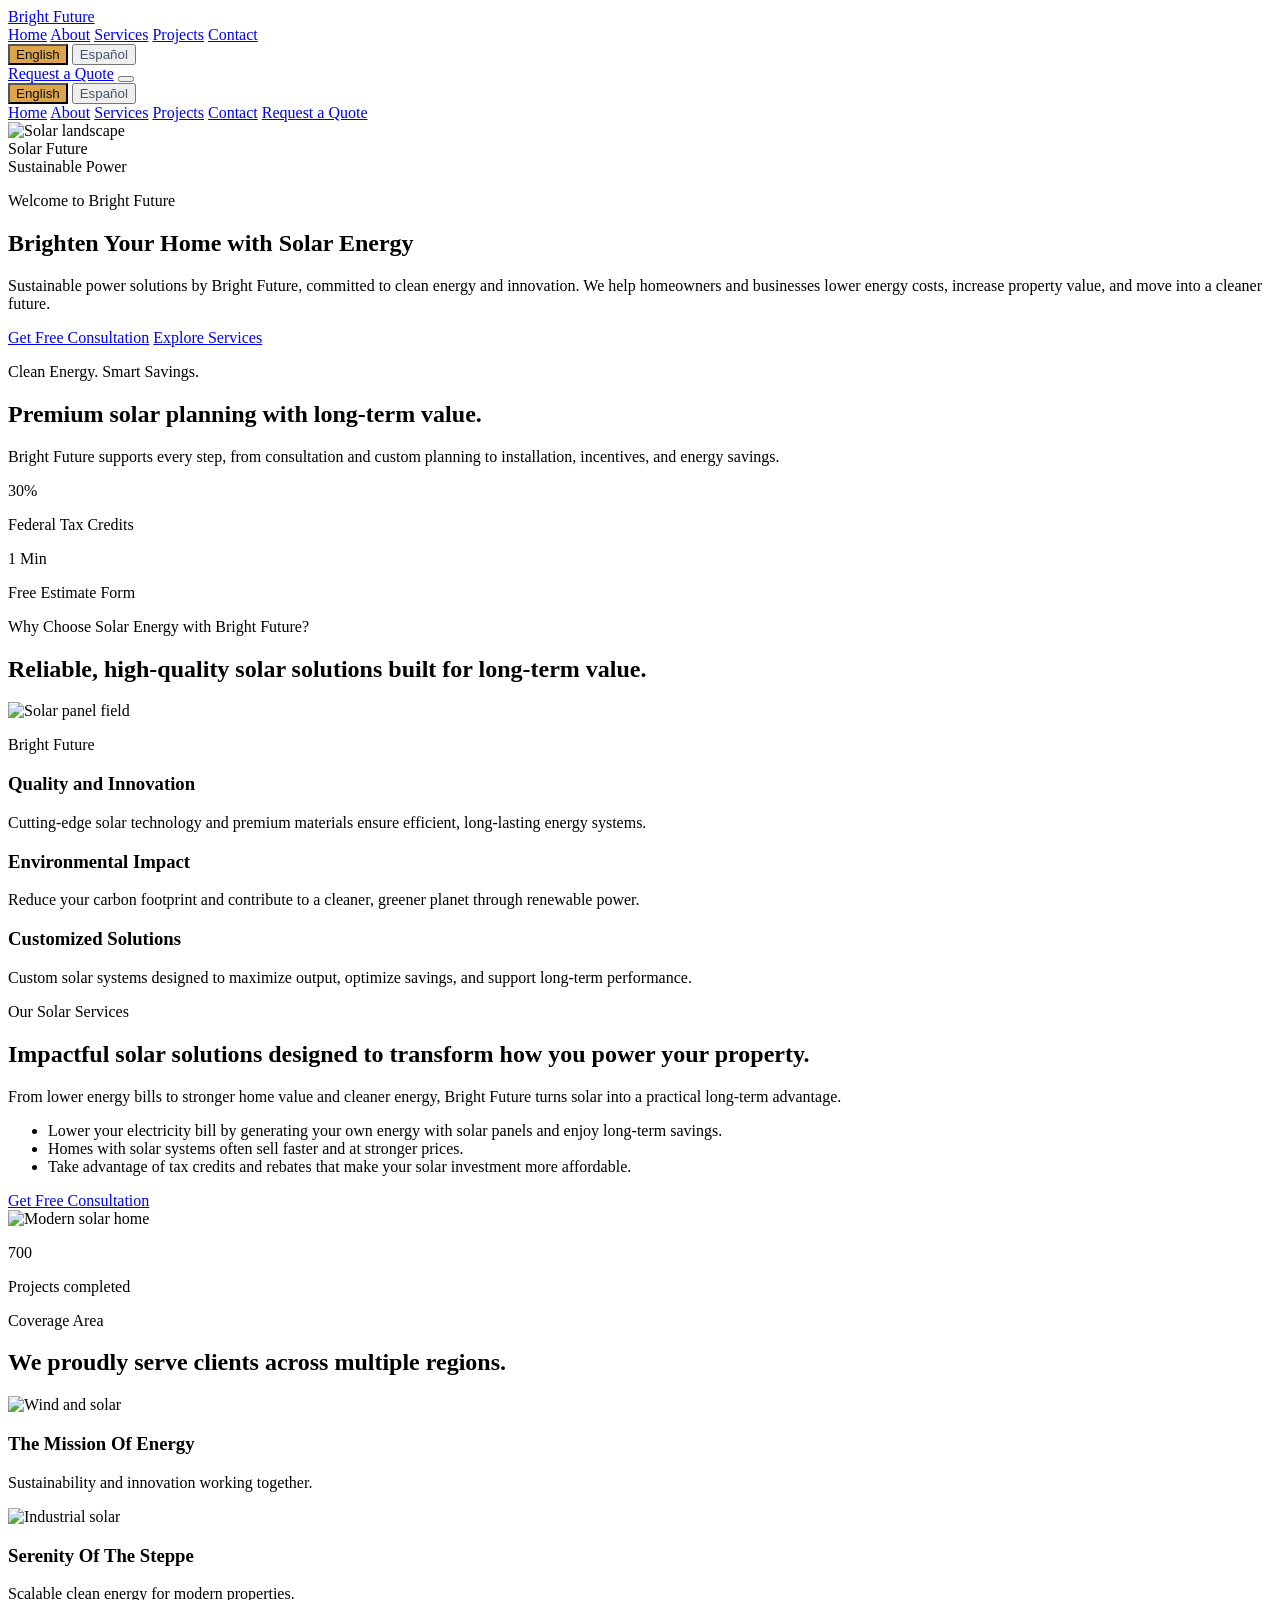
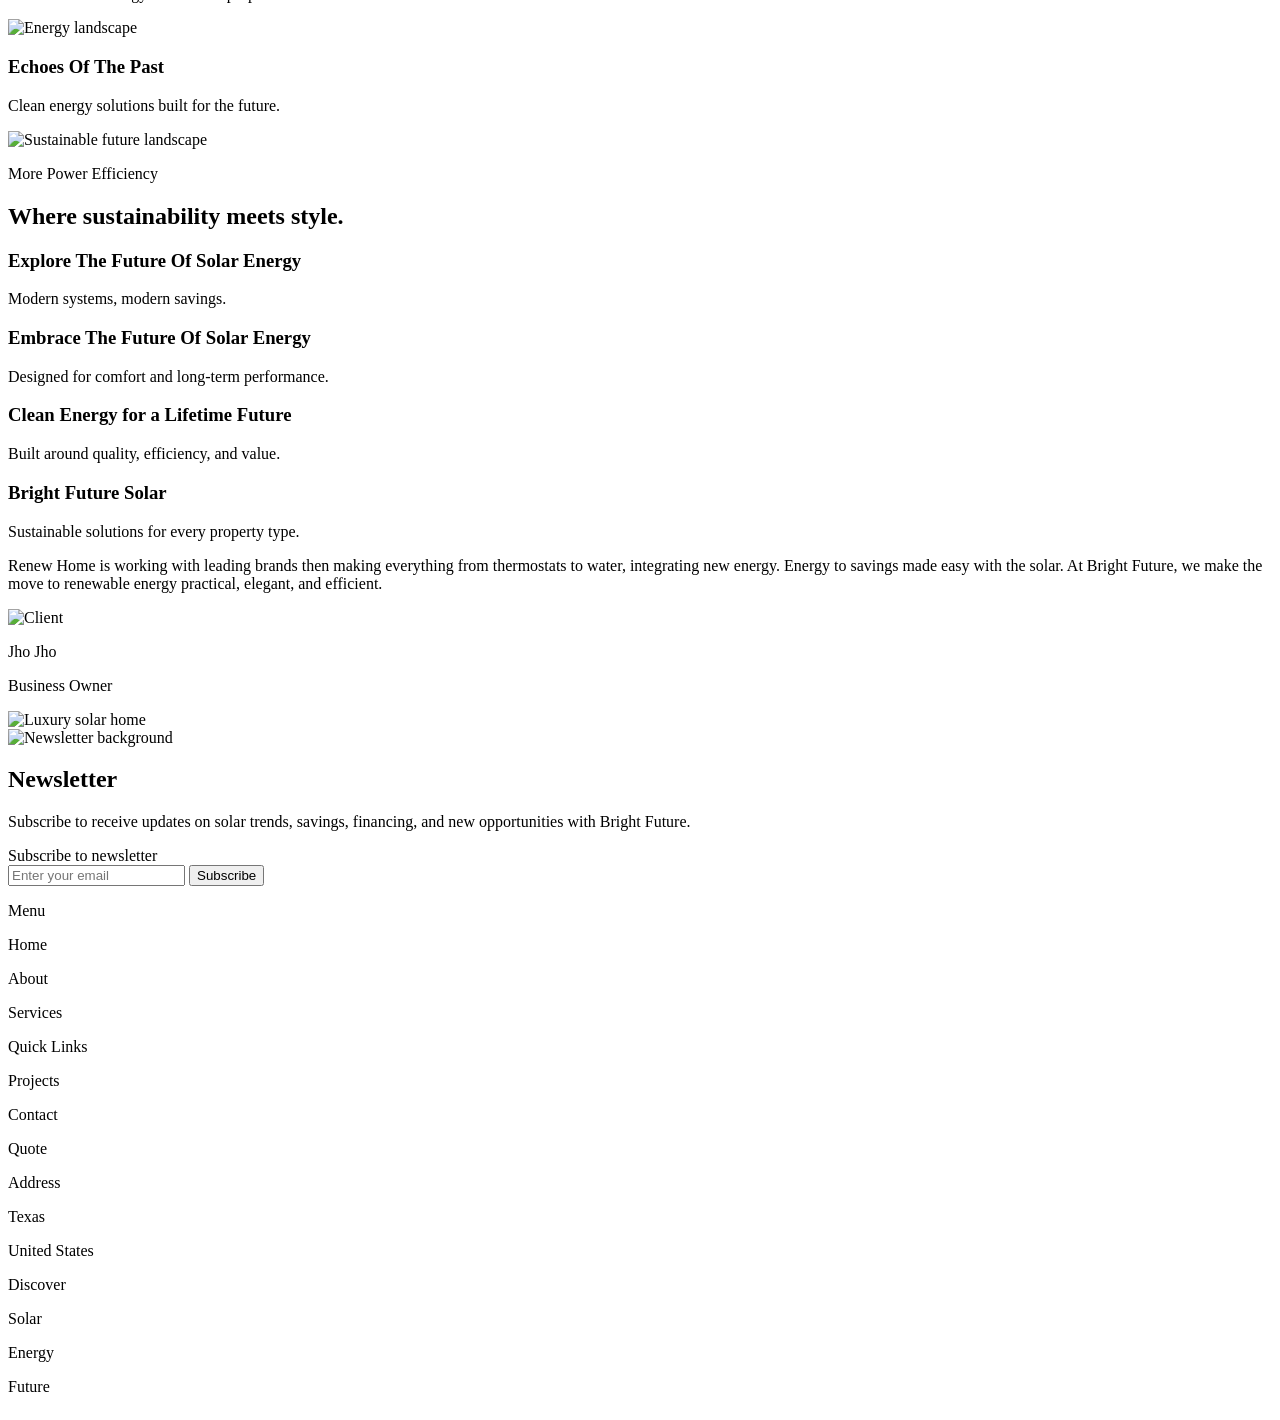
==== index.html @ 481d735d "refactor: redesign homepage to match editorial solar reference" ====
<!DOCTYPE html>
<html lang="en" class="scroll-smooth">
<head>
  <meta charset="UTF-8" />
  <meta name="viewport" content="width=device-width, initial-scale=1.0" />
  <title>Bright Future Solar | Renewable Energy Solutions</title>
  <meta name="description" content="Bright Future Solar provides sustainable and affordable solar energy solutions for homes and businesses." />
  <script src="https://cdn.tailwindcss.com"></script>
  <script>
    tailwind.config = {
      theme: {
        extend: {
          colors: {
            brand: '#DCA54A',
            ink: '#0A0F14',
            soft: '#F6F3EC'
          },
          fontFamily: {
            display: ['Outfit', 'sans-serif'],
            body: ['Outfit', 'sans-serif']
          },
          boxShadow: {
            soft: '0 18px 45px rgba(15,23,42,0.08)',
            glass: '0 0 0 1px rgba(255,255,255,0.08), 0 18px 45px rgba(15,23,42,0.18)'
          }
        }
      }
    }
  </script>
  <link rel="preconnect" href="https://fonts.googleapis.com">
  <link rel="preconnect" href="https://fonts.gstatic.com" crossorigin>
  <link href="https://fonts.googleapis.com/css2?family=Outfit:wght@300;400;500;600;700;800&display=swap" rel="stylesheet">
  <link rel="stylesheet" href="shared.css" />
  <script src="https://unpkg.com/lucide@latest"></script>
</head>
<body class="bg-soft text-slate-900 font-body overflow-x-hidden selection:bg-brand/30">
  <header id="siteHeader" class="fixed top-0 inset-x-0 z-50 transition-all duration-300">
    <div class="mx-auto max-w-[1700px] px-3 sm:px-5 lg:px-8 xl:px-10 py-4">
      <div class="rounded-full border border-white/50 bg-white/80 backdrop-blur-xl shadow-soft px-5 py-3 flex items-center justify-between gap-4">
        <a href="index.html" class="text-xs sm:text-sm font-extrabold uppercase tracking-[0.35em] text-ink">Bright Future</a>
        <nav class="hidden lg:flex items-center gap-8 text-sm text-slate-600">
          <a href="#home" class="hover:text-ink transition" data-i18n="navHome">Home</a>
          <a href="#about" class="hover:text-ink transition" data-i18n="navAbout">About</a>
          <a href="#services" class="hover:text-ink transition" data-i18n="navServices">Services</a>
          <a href="#projects" class="hover:text-ink transition" data-i18n="navProjects">Projects</a>
          <a href="#contact" class="hover:text-ink transition" data-i18n="navContact">Contact</a>
        </nav>
        <div class="flex items-center gap-3">
          <div class="hidden md:flex items-center rounded-full border border-slate-200 bg-white px-1 py-1 text-xs font-semibold">
            <button class="lang-btn active rounded-full px-3 py-2" data-lang="en">English</button>
            <button class="lang-btn rounded-full px-3 py-2" data-lang="es">Español</button>
          </div>
          <a href="#lead-capture" class="hidden sm:inline-flex items-center rounded-full bg-brand px-5 py-3 text-sm font-semibold text-ink hover:-translate-y-0.5 transition" data-i18n="navQuote">Request a Quote</a>
          <button id="navToggle" class="lg:hidden inline-flex items-center justify-center rounded-full border border-slate-200 p-3 text-slate-700">
            <i data-lucide="menu" class="w-5 h-5"></i>
          </button>
        </div>
      </div>
      <div id="mobileNav" class="hidden lg:hidden mt-3 rounded-3xl border border-white/60 bg-white/95 backdrop-blur-xl shadow-soft p-4 space-y-3 text-sm text-slate-700">
        <div class="flex items-center rounded-full border border-slate-200 bg-white px-1 py-1 text-xs font-semibold w-fit">
          <button class="lang-btn active rounded-full px-3 py-2" data-lang="en">English</button>
          <button class="lang-btn rounded-full px-3 py-2" data-lang="es">Español</button>
        </div>
        <a href="#home" class="block" data-i18n="navHome">Home</a>
        <a href="#about" class="block" data-i18n="navAbout">About</a>
        <a href="#services" class="block" data-i18n="navServices">Services</a>
        <a href="#projects" class="block" data-i18n="navProjects">Projects</a>
        <a href="#contact" class="block" data-i18n="navContact">Contact</a>
        <a href="#lead-capture" class="inline-flex w-full items-center justify-center rounded-full bg-brand px-5 py-3 text-sm font-semibold text-ink" data-i18n="navQuote">Request a Quote</a>
      </div>
    </div>
  </header>

  <main id="home" class="pt-28 pb-8">
    <section class="px-3 sm:px-5 lg:px-8 xl:px-10 reveal-on-scroll">
      <div class="mx-auto max-w-[1700px] rounded-[2rem] overflow-hidden min-h-[760px] relative shadow-soft">
        <img src="https://images.unsplash.com/photo-1509391366360-2e959784a276?auto=format&fit=crop&w=1800&q=80" alt="Solar landscape" class="absolute inset-0 w-full h-full object-cover" />
        <div class="absolute inset-0 bg-[linear-gradient(120deg,rgba(10,15,20,0.82)_0%,rgba(10,15,20,0.42)_45%,rgba(10,15,20,0.15)_100%)]"></div>
        <div class="relative z-10 h-full flex flex-col justify-between p-5 sm:p-8 lg:p-10 text-white min-h-[760px]">
          <div class="flex items-start justify-between gap-4">
            <div class="rounded-full bg-white/10 backdrop-blur-md border border-white/15 px-4 py-2 text-xs uppercase tracking-[0.28em] text-white/90">Solar Future</div>
            <div class="hidden lg:flex items-center gap-3 rounded-full bg-white/10 backdrop-blur-md border border-white/15 px-4 py-2 text-xs text-white/80">
              <span data-i18n="heroMiniLabel">Sustainable Power</span>
            </div>
          </div>

          <div class="grid lg:grid-cols-[1.1fr_.9fr] gap-8 items-end">
            <div class="max-w-3xl">
              <p class="text-xs uppercase tracking-[0.32em] text-white/70" data-i18n="welcome">Welcome to Bright Future</p>
              <h1 class="mt-5 text-5xl sm:text-6xl lg:text-7xl font-bold leading-[0.95] max-w-[11ch]" data-i18n="heroTitle">Brighten Your Home with Solar Energy</h1>
              <p class="mt-6 max-w-2xl text-base sm:text-lg text-white/80" data-i18n="heroText">Sustainable power solutions by Bright Future, committed to clean energy and innovation. We help homeowners and businesses lower energy costs, increase property value, and move into a cleaner future.</p>
              <div class="mt-8 flex flex-col sm:flex-row gap-4">
                <a href="#lead-capture" class="inline-flex items-center justify-center rounded-full bg-white text-ink px-6 py-3.5 text-sm font-semibold hover:-translate-y-0.5 transition" data-i18n="heroCtaPrimary">Get Free Consultation</a>
                <a href="#services" class="inline-flex items-center justify-center rounded-full border border-white/30 bg-white/10 backdrop-blur-sm px-6 py-3.5 text-sm font-semibold text-white hover:bg-white/15 transition" data-i18n="heroCtaSecondary">Explore Services</a>
              </div>
            </div>
            <div class="grid gap-4 sm:max-w-md lg:ml-auto w-full">
              <div class="rounded-[1.5rem] bg-white/10 backdrop-blur-xl border border-white/15 p-5 shadow-glass">
                <p class="text-xs uppercase tracking-[0.28em] text-white/60" data-i18n="floatingBadge">Clean Energy. Smart Savings.</p>
                <h2 class="mt-3 text-2xl font-semibold leading-tight" data-i18n="heroCardTitle">Premium solar planning with long-term value.</h2>
                <p class="mt-3 text-sm text-white/75" data-i18n="heroCardText">Bright Future supports every step, from consultation and custom planning to installation, incentives, and energy savings.</p>
              </div>
              <div class="grid grid-cols-2 gap-4">
                <div class="rounded-[1.5rem] bg-white text-ink p-5">
                  <p class="text-4xl font-bold">30%</p>
                  <p class="mt-2 text-sm text-slate-600" data-i18n="stat1">Federal Tax Credits</p>
                </div>
                <div class="rounded-[1.5rem] bg-white/12 backdrop-blur-xl border border-white/15 p-5">
                  <p class="text-4xl font-bold">1 Min</p>
                  <p class="mt-2 text-sm text-white/75" data-i18n="stat2">Free Estimate Form</p>
                </div>
              </div>
            </div>
          </div>
        </div>
      </div>
    </section>

    <section id="about" class="px-3 sm:px-5 lg:px-8 xl:px-10 pt-6 reveal-on-scroll">
      <div class="mx-auto max-w-[1700px] bg-white rounded-[2rem] p-5 sm:p-8 lg:p-10 shadow-soft">
        <div class="text-center max-w-3xl mx-auto">
          <p class="text-xs uppercase tracking-[0.28em] text-slate-500" data-i18n="aboutTag">Why Choose Solar Energy with Bright Future?</p>
          <h2 class="mt-4 text-3xl sm:text-4xl lg:text-5xl font-semibold leading-tight" data-i18n="aboutTitle">Experience the future of solar power.</h2>
        </div>
        <div class="mt-10 grid lg:grid-cols-[1.1fr_.9fr_.9fr] gap-5">
          <article class="relative rounded-[1.75rem] overflow-hidden min-h-[360px] text-white">
            <img src="https://images.unsplash.com/photo-1508514177221-188b1cf16e9d?auto=format&fit=crop&w=1200&q=80" class="absolute inset-0 w-full h-full object-cover" alt="Solar panel field" />
            <div class="absolute inset-0 bg-gradient-to-t from-black/70 via-black/20 to-transparent"></div>
            <div class="relative z-10 h-full flex flex-col justify-between p-6">
              <div>
                <p class="text-xs uppercase tracking-[0.26em] text-white/70">Bright Future</p>
                <h3 class="mt-3 text-2xl font-semibold" data-i18n="feature1Title">Quality and Innovation</h3>
              </div>
              <div>
                <p class="text-sm text-white/80" data-i18n="feature1Text">Cutting-edge solar technology and premium materials ensure efficient, long-lasting energy systems.</p>
              </div>
            </div>
          </article>
          <article class="rounded-[1.75rem] bg-soft p-6 flex flex-col justify-between min-h-[360px]">
            <div class="w-12 h-12 rounded-2xl bg-brand/15 text-brand grid place-items-center"><i data-lucide="sun" class="w-5 h-5"></i></div>
            <div>
              <h3 class="text-2xl font-semibold" data-i18n="feature2Title">Solar Energy Best Production</h3>
              <p class="mt-3 text-sm text-slate-600" data-i18n="feature2Text">Bright Future helps create optimized energy production with smart design, premium components, and expert guidance.</p>
            </div>
          </article>
          <article class="rounded-[1.75rem] bg-soft p-6 flex flex-col justify-between min-h-[360px]">
            <div class="w-12 h-12 rounded-2xl bg-brand/15 text-brand grid place-items-center"><i data-lucide="building-2" class="w-5 h-5"></i></div>
            <div>
              <h3 class="text-2xl font-semibold" data-i18n="feature4Title">We Are Building Better Future</h3>
              <p class="mt-3 text-sm text-slate-600" data-i18n="feature4Text">Our solutions reduce carbon footprint and increase long-term value through clean, renewable energy systems.</p>
            </div>
          </article>
        </div>
      </div>
    </section>

    <section id="services" class="px-3 sm:px-5 lg:px-8 xl:px-10 pt-6 reveal-on-scroll">
      <div class="mx-auto max-w-[1700px] grid lg:grid-cols-[.9fr_1.1fr] gap-5 items-stretch">
        <div class="bg-white rounded-[2rem] p-6 sm:p-8 lg:p-10 shadow-soft flex flex-col justify-between">
          <div>
            <p class="text-xs uppercase tracking-[0.28em] text-slate-500" data-i18n="servicesTag">More Energy More Savings</p>
            <h2 class="mt-4 text-3xl sm:text-4xl lg:text-5xl font-semibold leading-tight" data-i18n="servicesTitle">Energy savings made easy with the solar.</h2>
            <p class="mt-5 text-slate-600" data-i18n="servicesText">Bright Future guides you through energy-efficient solar systems that reduce costs, simplify adoption, and maximize value.</p>
          </div>
          <ul class="mt-8 space-y-4 text-sm text-slate-700">
            <li class="flex items-start gap-3"><i data-lucide="check-circle-2" class="w-5 h-5 text-brand mt-0.5"></i><span data-i18n="service1Text">Lower energy bills with smart solar systems.</span></li>
            <li class="flex items-start gap-3"><i data-lucide="check-circle-2" class="w-5 h-5 text-brand mt-0.5"></i><span data-i18n="service2Text">Increase property value and long-term efficiency.</span></li>
            <li class="flex items-start gap-3"><i data-lucide="check-circle-2" class="w-5 h-5 text-brand mt-0.5"></i><span data-i18n="service4Text">Use incentives and rebates to reduce upfront cost.</span></li>
          </ul>
          <div class="mt-8">
            <a href="#lead-capture" class="inline-flex items-center justify-center rounded-full bg-ink text-white px-6 py-3 text-sm font-semibold" data-i18n="heroCtaPrimary">Get Free Consultation</a>
          </div>
        </div>
        <div class="relative rounded-[2rem] overflow-hidden min-h-[520px] shadow-soft">
          <img src="https://images.unsplash.com/photo-1505693416388-ac5ce068fe85?auto=format&fit=crop&w=1600&q=80" alt="Modern solar home" class="absolute inset-0 w-full h-full object-cover" />
          <div class="absolute inset-0 bg-gradient-to-t from-black/55 via-black/10 to-transparent"></div>
          <div class="absolute bottom-6 right-6 rounded-[1.5rem] bg-white/90 backdrop-blur-md p-5 shadow-soft min-w-[170px] text-right">
            <p class="text-4xl font-bold text-slate-900">700</p>
            <p class="mt-2 text-sm text-slate-600">Projects completed</p>
          </div>
        </div>
      </div>
    </section>

    <section id="projects" class="px-3 sm:px-5 lg:px-8 xl:px-10 pt-6 reveal-on-scroll">
      <div class="mx-auto max-w-[1700px] bg-white rounded-[2rem] p-5 sm:p-8 lg:p-10 shadow-soft">
        <div class="text-center max-w-3xl mx-auto">
          <p class="text-xs uppercase tracking-[0.28em] text-slate-500" data-i18n="projectsTag">More Energy More Savings</p>
          <h2 class="mt-4 text-3xl sm:text-4xl lg:text-5xl font-semibold leading-tight" data-i18n="projectsTitle">Transform your home’s power into the future.</h2>
        </div>
        <div class="mt-10 grid md:grid-cols-3 gap-5">
          <article class="relative rounded-[1.75rem] overflow-hidden min-h-[320px] text-white"><img src="https://images.unsplash.com/photo-1466611653911-95081537e5b7?auto=format&fit=crop&w=1000&q=80" class="absolute inset-0 w-full h-full object-cover" alt="Wind and solar" /><div class="absolute inset-0 bg-gradient-to-t from-black/75 via-black/20 to-transparent"></div><div class="relative z-10 h-full flex items-end p-6"><div><h3 class="text-2xl font-semibold">The Mission Of Energy</h3><p class="mt-2 text-sm text-white/75">Sustainability and innovation working together.</p></div></div></article>
          <article class="relative rounded-[1.75rem] overflow-hidden min-h-[320px] text-white"><img src="https://images.unsplash.com/photo-1473341304170-971dccb5ac1e?auto=format&fit=crop&w=1000&q=80" class="absolute inset-0 w-full h-full object-cover" alt="Industrial solar" /><div class="absolute inset-0 bg-gradient-to-t from-black/75 via-black/20 to-transparent"></div><div class="relative z-10 h-full flex items-end p-6"><div><h3 class="text-2xl font-semibold">Serenity Of The Steppe</h3><p class="mt-2 text-sm text-white/75">Scalable clean energy for modern properties.</p></div></div></article>
          <article class="relative rounded-[1.75rem] overflow-hidden min-h-[320px] text-white"><img src="https://images.unsplash.com/photo-1497440001374-f26997328c1b?auto=format&fit=crop&w=1000&q=80" class="absolute inset-0 w-full h-full object-cover" alt="Energy landscape" /><div class="absolute inset-0 bg-gradient-to-t from-black/75 via-black/20 to-transparent"></div><div class="relative z-10 h-full flex items-end p-6"><div><h3 class="text-2xl font-semibold">Echoes Of The Past</h3><p class="mt-2 text-sm text-white/75">Clean energy solutions built for the future.</p></div></div></article>
        </div>
      </div>
    </section>

    <section class="px-3 sm:px-5 lg:px-8 xl:px-10 pt-6 reveal-on-scroll">
      <div class="mx-auto max-w-[1700px] rounded-[2rem] overflow-hidden min-h-[520px] relative shadow-soft">
        <img src="https://images.unsplash.com/photo-1500530855697-b586d89ba3ee?auto=format&fit=crop&w=1800&q=80" alt="Sustainable future landscape" class="absolute inset-0 w-full h-full object-cover" />
        <div class="absolute inset-0 bg-[linear-gradient(180deg,rgba(10,15,20,0.18)_0%,rgba(10,15,20,0.7)_100%)]"></div>
        <div class="relative z-10 h-full flex flex-col justify-between p-6 sm:p-8 lg:p-10 text-white min-h-[520px]">
          <div class="text-center max-w-3xl mx-auto pt-8">
            <p class="text-xs uppercase tracking-[0.28em] text-white/70">More Power Efficiency</p>
            <h2 class="mt-4 text-4xl sm:text-5xl lg:text-6xl font-semibold leading-[1.02]">Where sustainability meets style.</h2>
          </div>
          <div class="grid md:grid-cols-4 gap-4">
            <article class="rounded-[1.3rem] bg-white/12 backdrop-blur-md border border-white/15 p-4"><h3 class="font-semibold">Explore The Future Of Solar Energy</h3><p class="mt-2 text-sm text-white/70">Modern systems, modern savings.</p></article>
            <article class="rounded-[1.3rem] bg-white/12 backdrop-blur-md border border-white/15 p-4"><h3 class="font-semibold">Embrace The Future Of Solar Energy</h3><p class="mt-2 text-sm text-white/70">Designed for comfort and long-term performance.</p></article>
            <article class="rounded-[1.3rem] bg-white/12 backdrop-blur-md border border-white/15 p-4"><h3 class="font-semibold">Clean Energy for a Lifetime Future</h3><p class="mt-2 text-sm text-white/70">Built around quality, efficiency, and value.</p></article>
            <article class="rounded-[1.3rem] bg-white/12 backdrop-blur-md border border-white/15 p-4"><h3 class="font-semibold">Bright Future Solar</h3><p class="mt-2 text-sm text-white/70">Sustainable solutions for every property type.</p></article>
          </div>
        </div>
      </div>
    </section>

    <section id="testimonials" class="px-3 sm:px-5 lg:px-8 xl:px-10 pt-6 reveal-on-scroll">
      <div class="mx-auto max-w-[1700px] grid lg:grid-cols-[1.1fr_.9fr] gap-5">
        <div class="bg-white rounded-[2rem] p-6 sm:p-8 lg:p-10 shadow-soft">
          <p class="text-sm leading-7 text-slate-700">Renew Home is working with leading brands then making everything from thermostats to water, integrating new energy. Energy to savings made easy with the solar. At Bright Future, we make the move to renewable energy practical, elegant, and efficient.</p>
          <div class="mt-8 flex items-center justify-between gap-4">
            <div class="flex items-center gap-4">
              <img src="https://images.unsplash.com/photo-1494790108377-be9c29b29330?auto=format&fit=crop&w=300&q=80" class="w-12 h-12 rounded-full object-cover" alt="Client" />
              <div>
                <p class="font-semibold">Jho Jho</p>
                <p class="text-sm text-slate-500">Business Owner</p>
              </div>
            </div>
            <div class="w-10 h-10 rounded-full bg-slate-100 grid place-items-center"><i data-lucide="arrow-right" class="w-5 h-5"></i></div>
          </div>
        </div>
        <div class="relative rounded-[2rem] overflow-hidden min-h-[320px] shadow-soft">
          <img src="https://images.unsplash.com/photo-1513694203232-719a280e022f?auto=format&fit=crop&w=1200&q=80" alt="Luxury solar home" class="absolute inset-0 w-full h-full object-cover" />
        </div>
      </div>
    </section>

    <section id="lead-capture" class="px-3 sm:px-5 lg:px-8 xl:px-10 pt-6 reveal-on-scroll">
      <div class="mx-auto max-w-[1700px] rounded-[2rem] overflow-hidden relative shadow-soft bg-ink text-white">
        <img src="https://images.unsplash.com/photo-1500530855697-b586d89ba3ee?auto=format&fit=crop&w=1800&q=80" alt="Newsletter background" class="absolute inset-0 w-full h-full object-cover opacity-25" />
        <div class="absolute inset-0 bg-[linear-gradient(180deg,rgba(10,15,20,0.65)_0%,rgba(10,15,20,0.9)_100%)]"></div>
        <div class="relative z-10 p-6 sm:p-8 lg:p-10 grid lg:grid-cols-[.9fr_1.1fr] gap-8 items-start">
          <div>
            <h2 class="text-4xl sm:text-5xl font-semibold">Newsletter</h2>
            <p class="mt-5 text-white/75 max-w-md">Subscribe to receive updates on solar trends, savings, financing, and new opportunities with Bright Future.</p>
            <div class="mt-6 flex gap-3 text-white/70">
              <a href="#" class="w-10 h-10 rounded-full border border-white/15 grid place-items-center"><i data-lucide="facebook" class="w-4 h-4"></i></a>
              <a href="#" class="w-10 h-10 rounded-full border border-white/15 grid place-items-center"><i data-lucide="instagram" class="w-4 h-4"></i></a>
              <a href="#" class="w-10 h-10 rounded-full border border-white/15 grid place-items-center"><i data-lucide="linkedin" class="w-4 h-4"></i></a>
            </div>
          </div>
          <div class="grid gap-5">
            <div class="rounded-[1.5rem] bg-white/10 backdrop-blur-xl border border-white/15 p-4 sm:p-5">
              <label class="text-xs uppercase tracking-[0.28em] text-white/60">Subscribe to newsletter</label>
              <div class="mt-3 flex flex-col sm:flex-row gap-3">
                <input type="email" placeholder="Enter your email" class="flex-1 rounded-full bg-white text-slate-900 px-5 py-3 outline-none" />
                <button class="rounded-full bg-brand text-ink px-6 py-3 font-semibold">Subscribe</button>
              </div>
            </div>
            <div class="grid sm:grid-cols-4 gap-4 text-sm text-white/75">
              <div><p class="font-semibold text-white mb-2">Menu</p><p>Home</p><p>About</p><p>Services</p></div>
              <div><p class="font-semibold text-white mb-2">Quick Links</p><p>Projects</p><p>Contact</p><p>Quote</p></div>
              <div><p class="font-semibold text-white mb-2">Address</p><p>Texas</p><p>United States</p></div>
              <div><p class="font-semibold text-white mb-2">Discover</p><p>Solar</p><p>Energy</p><p>Future</p></div>
            </div>
          </div>
        </div>
      </div>
    </section>
  </main>

  <script src="site.js"></script>
</body>
</html>
---- shared.css ----
html, body { overflow-x: hidden; }
.reveal-on-scroll { opacity: 0; transform: translateY(28px); transition: opacity .8s ease, transform .8s ease; }
.reveal-on-scroll.visible { opacity: 1; transform: translateY(0); }
#siteHeader.scrolled .max-w-7xl > div { box-shadow: 0 18px 40px rgba(15, 23, 42, 0.12); }
.lang-btn { color: #475569; transition: all .2s ease; }
.lang-btn.active { background: #DCA54A; color: #0A0F14; }
@media (max-width: 768px) {
  .reveal-on-scroll { opacity: 1; transform: none; }
}
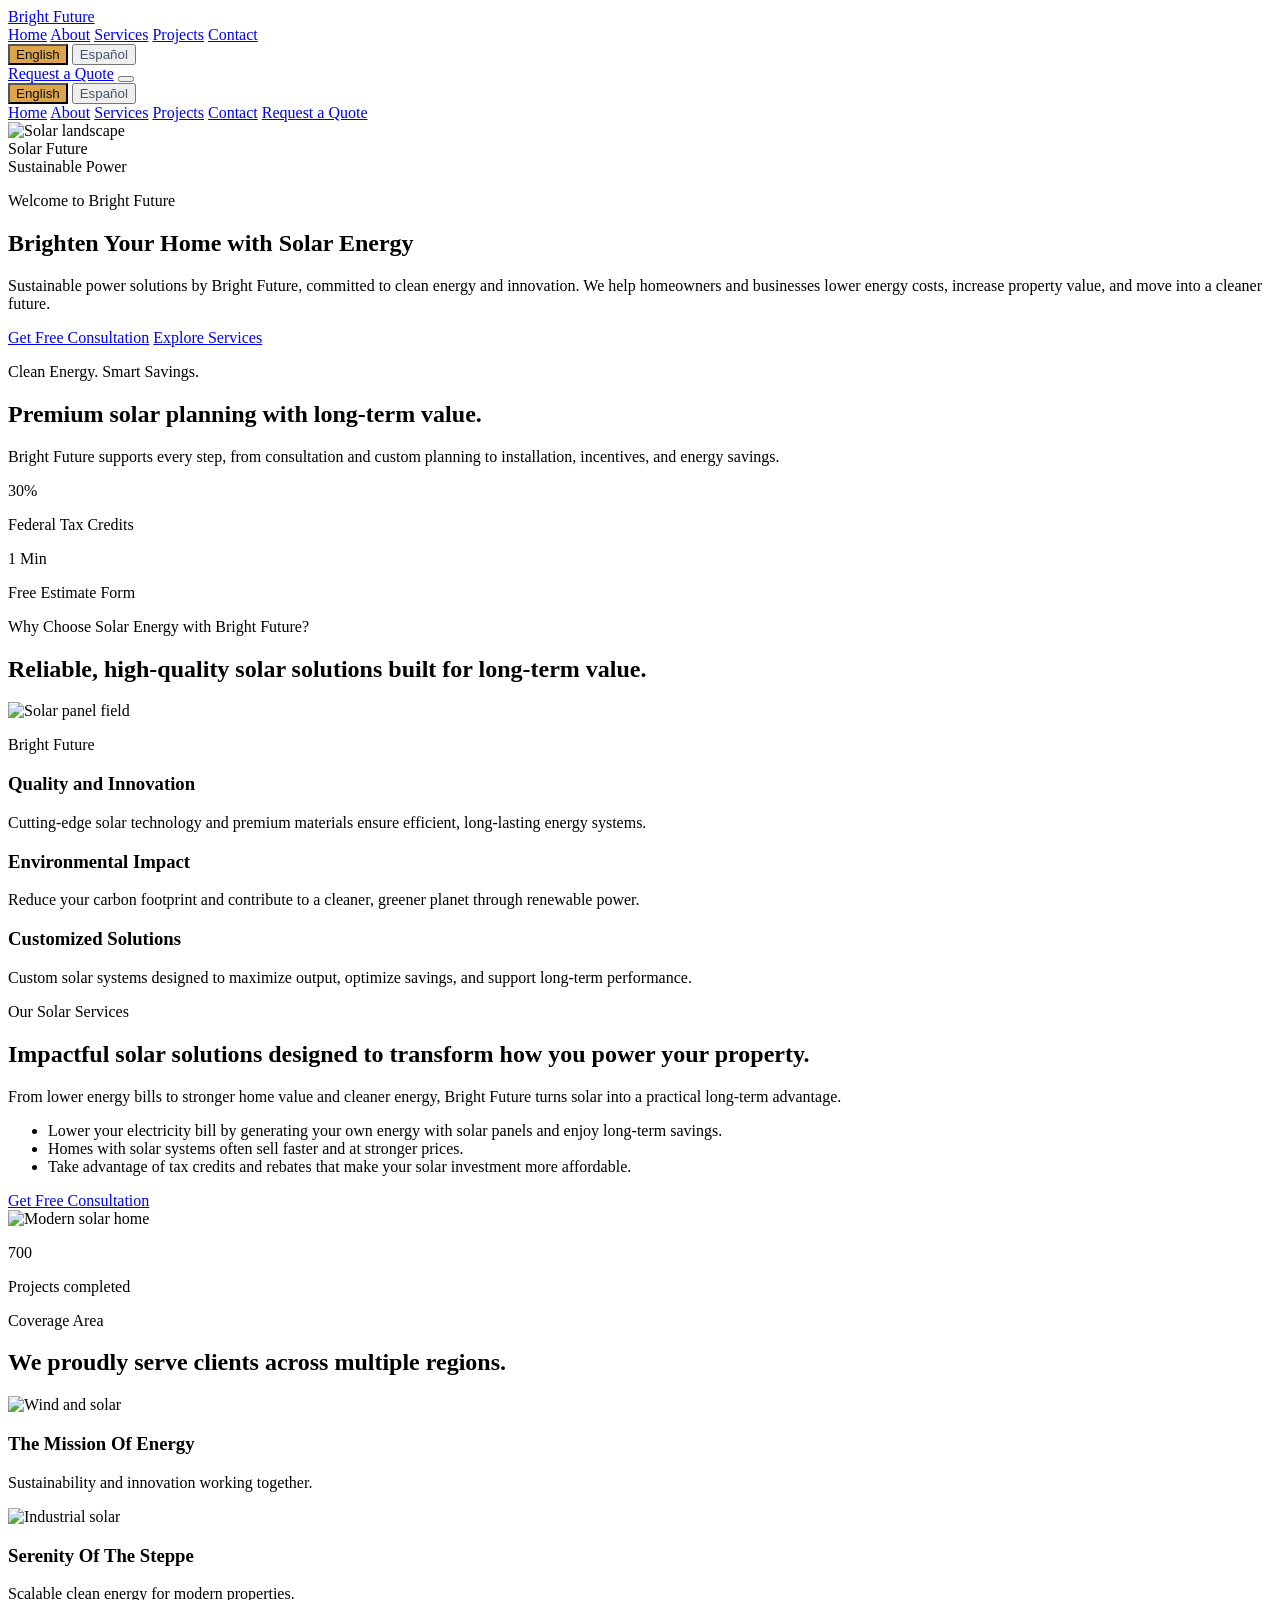
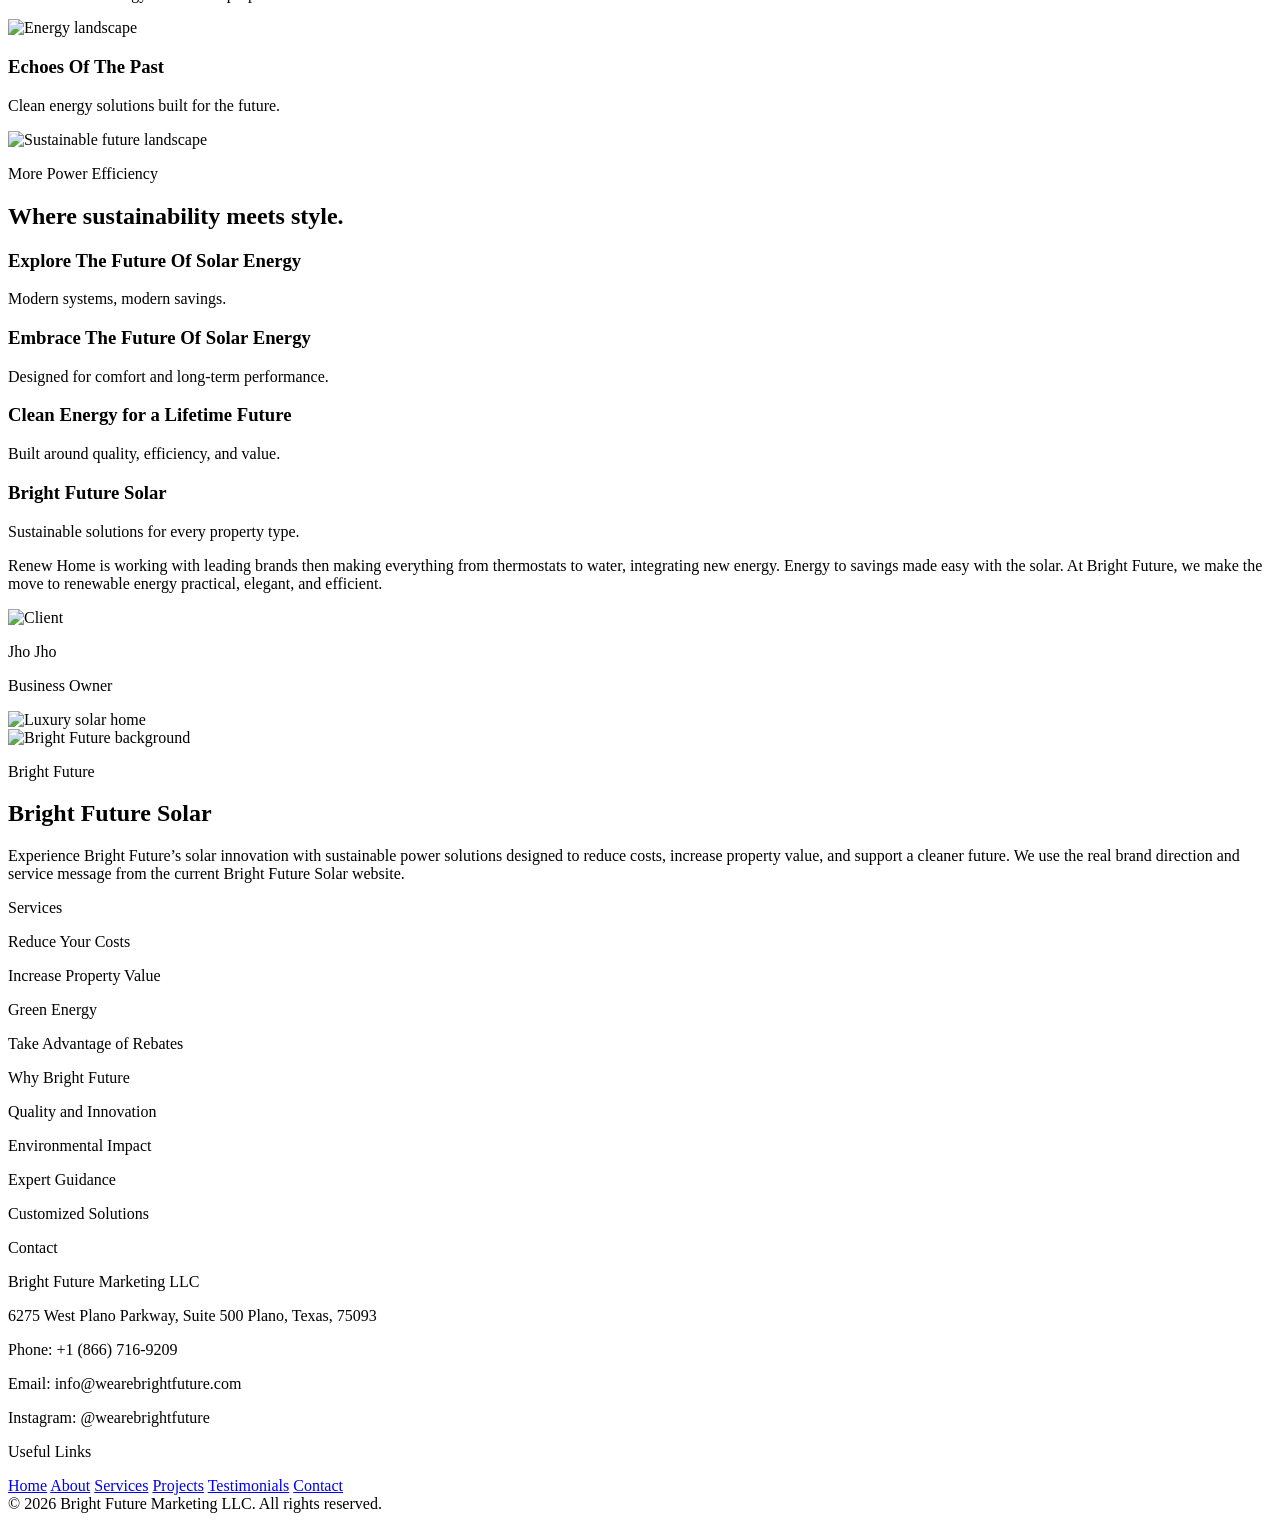
==== commit ae324643: "refactor: replace newsletter section with company footer content" ====
--- a/index.html
+++ b/index.html
@@ -238,33 +238,56 @@
 
     <section id="lead-capture" class="px-3 sm:px-5 lg:px-8 xl:px-10 pt-6 reveal-on-scroll">
       <div class="mx-auto max-w-[1700px] rounded-[2rem] overflow-hidden relative shadow-soft bg-ink text-white">
-        <img src="https://images.unsplash.com/photo-1500530855697-b586d89ba3ee?auto=format&fit=crop&w=1800&q=80" alt="Newsletter background" class="absolute inset-0 w-full h-full object-cover opacity-25" />
-        <div class="absolute inset-0 bg-[linear-gradient(180deg,rgba(10,15,20,0.65)_0%,rgba(10,15,20,0.9)_100%)]"></div>
-        <div class="relative z-10 p-6 sm:p-8 lg:p-10 grid lg:grid-cols-[.9fr_1.1fr] gap-8 items-start">
+        <img src="https://images.unsplash.com/photo-1500530855697-b586d89ba3ee?auto=format&fit=crop&w=1800&q=80" alt="Bright Future background" class="absolute inset-0 w-full h-full object-cover opacity-20" />
+        <div class="absolute inset-0 bg-[linear-gradient(180deg,rgba(10,15,20,0.72)_0%,rgba(10,15,20,0.94)_100%)]"></div>
+        <div class="relative z-10 p-6 sm:p-8 lg:p-10 grid lg:grid-cols-[1fr_.9fr] gap-8 items-start">
           <div>
-            <h2 class="text-4xl sm:text-5xl font-semibold">Newsletter</h2>
-            <p class="mt-5 text-white/75 max-w-md">Subscribe to receive updates on solar trends, savings, financing, and new opportunities with Bright Future.</p>
-            <div class="mt-6 flex gap-3 text-white/70">
-              <a href="#" class="w-10 h-10 rounded-full border border-white/15 grid place-items-center"><i data-lucide="facebook" class="w-4 h-4"></i></a>
-              <a href="#" class="w-10 h-10 rounded-full border border-white/15 grid place-items-center"><i data-lucide="instagram" class="w-4 h-4"></i></a>
-              <a href="#" class="w-10 h-10 rounded-full border border-white/15 grid place-items-center"><i data-lucide="linkedin" class="w-4 h-4"></i></a>
+            <p class="text-xs uppercase tracking-[0.28em] text-white/60">Bright Future</p>
+            <h2 class="mt-4 text-4xl sm:text-5xl font-semibold leading-tight">Bright Future Solar</h2>
+            <p class="mt-5 max-w-2xl text-white/75">Experience Bright Future’s solar innovation with sustainable power solutions designed to reduce costs, increase property value, and support a cleaner future. We use the real brand direction and service message from the current Bright Future Solar website.</p>
+            <div class="mt-6 grid sm:grid-cols-2 gap-4 text-sm text-white/75">
+              <div>
+                <p class="font-semibold text-white mb-2">Services</p>
+                <p>Reduce Your Costs</p>
+                <p>Increase Property Value</p>
+                <p>Green Energy</p>
+                <p>Take Advantage of Rebates</p>
+              </div>
+              <div>
+                <p class="font-semibold text-white mb-2">Why Bright Future</p>
+                <p>Quality and Innovation</p>
+                <p>Environmental Impact</p>
+                <p>Expert Guidance</p>
+                <p>Customized Solutions</p>
+              </div>
             </div>
           </div>
           <div class="grid gap-5">
-            <div class="rounded-[1.5rem] bg-white/10 backdrop-blur-xl border border-white/15 p-4 sm:p-5">
-              <label class="text-xs uppercase tracking-[0.28em] text-white/60">Subscribe to newsletter</label>
-              <div class="mt-3 flex flex-col sm:flex-row gap-3">
-                <input type="email" placeholder="Enter your email" class="flex-1 rounded-full bg-white text-slate-900 px-5 py-3 outline-none" />
-                <button class="rounded-full bg-brand text-ink px-6 py-3 font-semibold">Subscribe</button>
-              </div>
-            </div>
-            <div class="grid sm:grid-cols-4 gap-4 text-sm text-white/75">
-              <div><p class="font-semibold text-white mb-2">Menu</p><p>Home</p><p>About</p><p>Services</p></div>
-              <div><p class="font-semibold text-white mb-2">Quick Links</p><p>Projects</p><p>Contact</p><p>Quote</p></div>
-              <div><p class="font-semibold text-white mb-2">Address</p><p>Texas</p><p>United States</p></div>
-              <div><p class="font-semibold text-white mb-2">Discover</p><p>Solar</p><p>Energy</p><p>Future</p></div>
-            </div>
-          </div>
+            <div class="rounded-[1.5rem] bg-white/10 backdrop-blur-xl border border-white/15 p-5">
+              <p class="text-xs uppercase tracking-[0.28em] text-white/60">Contact</p>
+              <div class="mt-4 space-y-3 text-sm text-white/80">
+                <p>Bright Future Marketing LLC</p>
+                <p>6275 West Plano Parkway, Suite 500 Plano, Texas, 75093</p>
+                <p>Phone: +1 (866) 716-9209</p>
+                <p>Email: info@wearebrightfuture.com</p>
+                <p>Instagram: @wearebrightfuture</p>
+              </div>
+            </div>
+            <div class="rounded-[1.5rem] bg-white/10 backdrop-blur-xl border border-white/15 p-5">
+              <p class="text-xs uppercase tracking-[0.28em] text-white/60">Useful Links</p>
+              <div class="mt-4 grid grid-cols-2 gap-3 text-sm text-white/80">
+                <a href="#home">Home</a>
+                <a href="#about">About</a>
+                <a href="#services">Services</a>
+                <a href="#projects">Projects</a>
+                <a href="#testimonials">Testimonials</a>
+                <a href="#contact">Contact</a>
+              </div>
+            </div>
+          </div>
+        </div>
+        <div class="relative z-10 px-6 sm:px-8 lg:px-10 pb-6 pt-2 text-xs text-white/55 border-t border-white/10">
+          © 2026 Bright Future Marketing LLC. All rights reserved.
         </div>
       </div>
     </section>
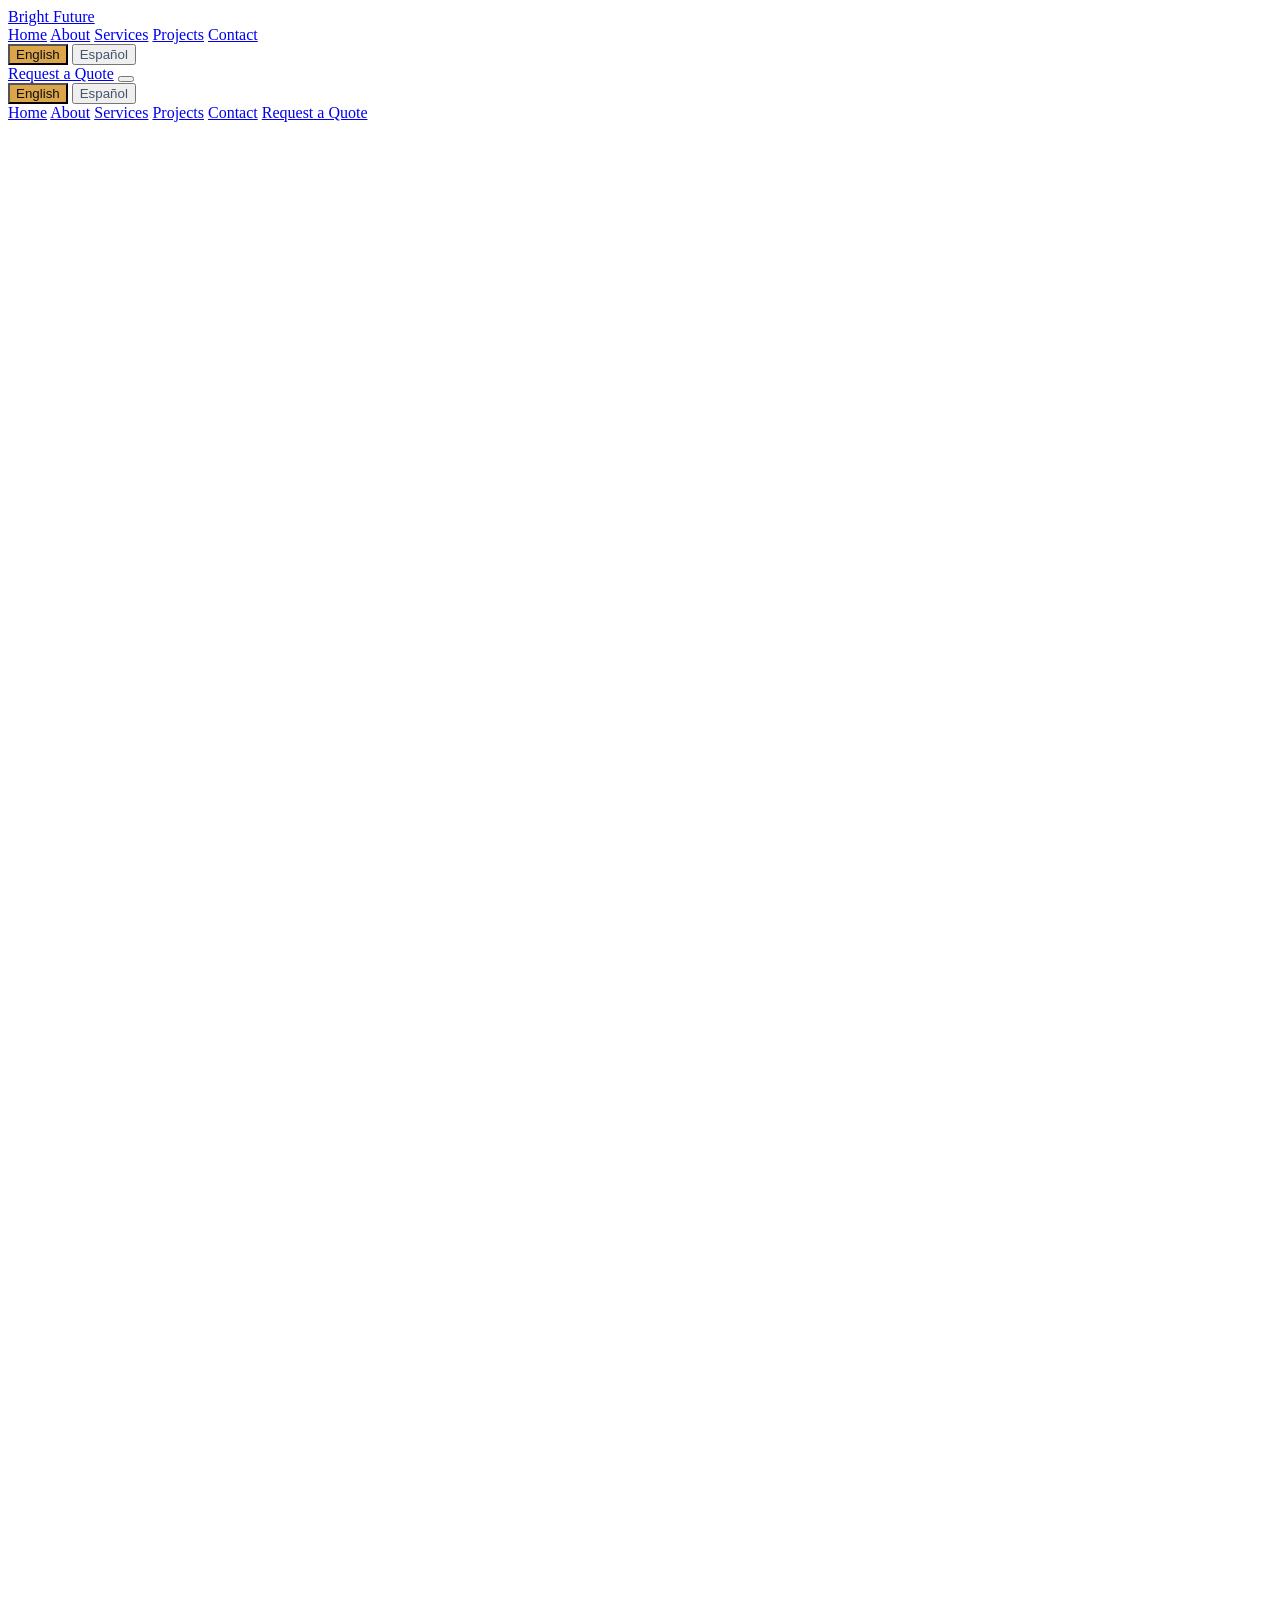
==== commit dc8cdc72: "feat: add richer scroll reveal animations across homepage" ====
--- a/index.html
+++ b/index.html
@@ -73,7 +73,7 @@
 
   <main id="home" class="pt-28 pb-8">
     <section class="px-3 sm:px-5 lg:px-8 xl:px-10 reveal-on-scroll">
-      <div class="mx-auto max-w-[1700px] rounded-[2rem] overflow-hidden min-h-[760px] relative shadow-soft">
+      <div class="mx-auto max-w-[1700px] rounded-[2rem] overflow-hidden min-h-[760px] relative shadow-soft zoom-in">
         <img src="https://images.unsplash.com/photo-1509391366360-2e959784a276?auto=format&fit=crop&w=1800&q=80" alt="Solar landscape" class="absolute inset-0 w-full h-full object-cover" />
         <div class="absolute inset-0 bg-[linear-gradient(120deg,rgba(10,15,20,0.82)_0%,rgba(10,15,20,0.42)_45%,rgba(10,15,20,0.15)_100%)]"></div>
         <div class="relative z-10 h-full flex flex-col justify-between p-5 sm:p-8 lg:p-10 text-white min-h-[760px]">
@@ -117,7 +117,7 @@
     </section>
 
     <section id="about" class="px-3 sm:px-5 lg:px-8 xl:px-10 pt-6 reveal-on-scroll">
-      <div class="mx-auto max-w-[1700px] bg-white rounded-[2rem] p-5 sm:p-8 lg:p-10 shadow-soft">
+      <div class="mx-auto max-w-[1700px] bg-white rounded-[2rem] p-5 sm:p-8 lg:p-10 shadow-soft slide-left">
         <div class="text-center max-w-3xl mx-auto">
           <p class="text-xs uppercase tracking-[0.28em] text-slate-500" data-i18n="aboutTag">Why Choose Solar Energy with Bright Future?</p>
           <h2 class="mt-4 text-3xl sm:text-4xl lg:text-5xl font-semibold leading-tight" data-i18n="aboutTitle">Experience the future of solar power.</h2>
@@ -155,7 +155,7 @@
     </section>
 
     <section id="services" class="px-3 sm:px-5 lg:px-8 xl:px-10 pt-6 reveal-on-scroll">
-      <div class="mx-auto max-w-[1700px] grid lg:grid-cols-[.9fr_1.1fr] gap-5 items-stretch">
+      <div class="mx-auto max-w-[1700px] grid lg:grid-cols-[.9fr_1.1fr] gap-5 items-stretch slide-right">
         <div class="bg-white rounded-[2rem] p-6 sm:p-8 lg:p-10 shadow-soft flex flex-col justify-between">
           <div>
             <p class="text-xs uppercase tracking-[0.28em] text-slate-500" data-i18n="servicesTag">More Energy More Savings</p>
@@ -183,21 +183,21 @@
     </section>
 
     <section id="projects" class="px-3 sm:px-5 lg:px-8 xl:px-10 pt-6 reveal-on-scroll">
-      <div class="mx-auto max-w-[1700px] bg-white rounded-[2rem] p-5 sm:p-8 lg:p-10 shadow-soft">
+      <div class="mx-auto max-w-[1700px] bg-white rounded-[2rem] p-5 sm:p-8 lg:p-10 shadow-soft zoom-in">
         <div class="text-center max-w-3xl mx-auto">
           <p class="text-xs uppercase tracking-[0.28em] text-slate-500" data-i18n="projectsTag">More Energy More Savings</p>
           <h2 class="mt-4 text-3xl sm:text-4xl lg:text-5xl font-semibold leading-tight" data-i18n="projectsTitle">Transform your home’s power into the future.</h2>
         </div>
         <div class="mt-10 grid md:grid-cols-3 gap-5">
-          <article class="relative rounded-[1.75rem] overflow-hidden min-h-[320px] text-white"><img src="https://images.unsplash.com/photo-1466611653911-95081537e5b7?auto=format&fit=crop&w=1000&q=80" class="absolute inset-0 w-full h-full object-cover" alt="Wind and solar" /><div class="absolute inset-0 bg-gradient-to-t from-black/75 via-black/20 to-transparent"></div><div class="relative z-10 h-full flex items-end p-6"><div><h3 class="text-2xl font-semibold">The Mission Of Energy</h3><p class="mt-2 text-sm text-white/75">Sustainability and innovation working together.</p></div></div></article>
-          <article class="relative rounded-[1.75rem] overflow-hidden min-h-[320px] text-white"><img src="https://images.unsplash.com/photo-1473341304170-971dccb5ac1e?auto=format&fit=crop&w=1000&q=80" class="absolute inset-0 w-full h-full object-cover" alt="Industrial solar" /><div class="absolute inset-0 bg-gradient-to-t from-black/75 via-black/20 to-transparent"></div><div class="relative z-10 h-full flex items-end p-6"><div><h3 class="text-2xl font-semibold">Serenity Of The Steppe</h3><p class="mt-2 text-sm text-white/75">Scalable clean energy for modern properties.</p></div></div></article>
-          <article class="relative rounded-[1.75rem] overflow-hidden min-h-[320px] text-white"><img src="https://images.unsplash.com/photo-1497440001374-f26997328c1b?auto=format&fit=crop&w=1000&q=80" class="absolute inset-0 w-full h-full object-cover" alt="Energy landscape" /><div class="absolute inset-0 bg-gradient-to-t from-black/75 via-black/20 to-transparent"></div><div class="relative z-10 h-full flex items-end p-6"><div><h3 class="text-2xl font-semibold">Echoes Of The Past</h3><p class="mt-2 text-sm text-white/75">Clean energy solutions built for the future.</p></div></div></article>
+          <article class="relative rounded-[1.75rem] overflow-hidden min-h-[320px] text-white reveal-on-scroll stagger-1"><img src="https://images.unsplash.com/photo-1466611653911-95081537e5b7?auto=format&fit=crop&w=1000&q=80" class="absolute inset-0 w-full h-full object-cover" alt="Wind and solar" /><div class="absolute inset-0 bg-gradient-to-t from-black/75 via-black/20 to-transparent"></div><div class="relative z-10 h-full flex items-end p-6"><div><h3 class="text-2xl font-semibold">The Mission Of Energy</h3><p class="mt-2 text-sm text-white/75">Sustainability and innovation working together.</p></div></div></article>
+          <article class="relative rounded-[1.75rem] overflow-hidden min-h-[320px] text-white reveal-on-scroll stagger-2"><img src="https://images.unsplash.com/photo-1473341304170-971dccb5ac1e?auto=format&fit=crop&w=1000&q=80" class="absolute inset-0 w-full h-full object-cover" alt="Industrial solar" /><div class="absolute inset-0 bg-gradient-to-t from-black/75 via-black/20 to-transparent"></div><div class="relative z-10 h-full flex items-end p-6"><div><h3 class="text-2xl font-semibold">Serenity Of The Steppe</h3><p class="mt-2 text-sm text-white/75">Scalable clean energy for modern properties.</p></div></div></article>
+          <article class="relative rounded-[1.75rem] overflow-hidden min-h-[320px] text-white reveal-on-scroll stagger-3"><img src="https://images.unsplash.com/photo-1497440001374-f26997328c1b?auto=format&fit=crop&w=1000&q=80" class="absolute inset-0 w-full h-full object-cover" alt="Energy landscape" /><div class="absolute inset-0 bg-gradient-to-t from-black/75 via-black/20 to-transparent"></div><div class="relative z-10 h-full flex items-end p-6"><div><h3 class="text-2xl font-semibold">Echoes Of The Past</h3><p class="mt-2 text-sm text-white/75">Clean energy solutions built for the future.</p></div></div></article>
         </div>
       </div>
     </section>
 
     <section class="px-3 sm:px-5 lg:px-8 xl:px-10 pt-6 reveal-on-scroll">
-      <div class="mx-auto max-w-[1700px] rounded-[2rem] overflow-hidden min-h-[520px] relative shadow-soft">
+      <div class="mx-auto max-w-[1700px] rounded-[2rem] overflow-hidden min-h-[520px] relative shadow-soft slide-left">
         <img src="https://images.unsplash.com/photo-1500530855697-b586d89ba3ee?auto=format&fit=crop&w=1800&q=80" alt="Sustainable future landscape" class="absolute inset-0 w-full h-full object-cover" />
         <div class="absolute inset-0 bg-[linear-gradient(180deg,rgba(10,15,20,0.18)_0%,rgba(10,15,20,0.7)_100%)]"></div>
         <div class="relative z-10 h-full flex flex-col justify-between p-6 sm:p-8 lg:p-10 text-white min-h-[520px]">
@@ -216,7 +216,7 @@
     </section>
 
     <section id="testimonials" class="px-3 sm:px-5 lg:px-8 xl:px-10 pt-6 reveal-on-scroll">
-      <div class="mx-auto max-w-[1700px] grid lg:grid-cols-[1.1fr_.9fr] gap-5">
+      <div class="mx-auto max-w-[1700px] grid lg:grid-cols-[1.1fr_.9fr] gap-5 slide-right">
         <div class="bg-white rounded-[2rem] p-6 sm:p-8 lg:p-10 shadow-soft">
           <p class="text-sm leading-7 text-slate-700">Renew Home is working with leading brands then making everything from thermostats to water, integrating new energy. Energy to savings made easy with the solar. At Bright Future, we make the move to renewable energy practical, elegant, and efficient.</p>
           <div class="mt-8 flex items-center justify-between gap-4">
@@ -237,7 +237,7 @@
     </section>
 
     <section id="lead-capture" class="px-3 sm:px-5 lg:px-8 xl:px-10 pt-6 reveal-on-scroll">
-      <div class="mx-auto max-w-[1700px] rounded-[2rem] overflow-hidden relative shadow-soft bg-ink text-white">
+      <div class="mx-auto max-w-[1700px] rounded-[2rem] overflow-hidden relative shadow-soft bg-ink text-white zoom-in">
         <img src="https://images.unsplash.com/photo-1500530855697-b586d89ba3ee?auto=format&fit=crop&w=1800&q=80" alt="Bright Future background" class="absolute inset-0 w-full h-full object-cover opacity-20" />
         <div class="absolute inset-0 bg-[linear-gradient(180deg,rgba(10,15,20,0.72)_0%,rgba(10,15,20,0.94)_100%)]"></div>
         <div class="relative z-10 p-6 sm:p-8 lg:p-10 grid lg:grid-cols-[1fr_.9fr] gap-8 items-start">
--- a/shared.css
+++ b/shared.css
@@ -1,9 +1,64 @@
 html, body { overflow-x: hidden; }
-.reveal-on-scroll { opacity: 0; transform: translateY(28px); transition: opacity .8s ease, transform .8s ease; }
-.reveal-on-scroll.visible { opacity: 1; transform: translateY(0); }
-#siteHeader.scrolled .max-w-7xl > div { box-shadow: 0 18px 40px rgba(15, 23, 42, 0.12); }
+.reveal-on-scroll {
+  opacity: 0;
+  transform: translateY(40px) scale(.985);
+  transition: opacity .9s ease, transform .9s cubic-bezier(.22,1,.36,1);
+  will-change: opacity, transform;
+}
+.reveal-on-scroll.visible {
+  opacity: 1;
+  transform: translateY(0) scale(1);
+}
+.slide-left {
+  opacity: 0;
+  transform: translateX(-56px);
+  transition: opacity .95s ease, transform .95s cubic-bezier(.22,1,.36,1);
+}
+.slide-left.visible {
+  opacity: 1;
+  transform: translateX(0);
+}
+.slide-right {
+  opacity: 0;
+  transform: translateX(56px);
+  transition: opacity .95s ease, transform .95s cubic-bezier(.22,1,.36,1);
+}
+.slide-right.visible {
+  opacity: 1;
+  transform: translateX(0);
+}
+.zoom-in {
+  opacity: 0;
+  transform: scale(.92);
+  transition: opacity .9s ease, transform .9s cubic-bezier(.22,1,.36,1);
+}
+.zoom-in.visible {
+  opacity: 1;
+  transform: scale(1);
+}
+.stagger-1 { transition-delay: .08s; }
+.stagger-2 { transition-delay: .16s; }
+.stagger-3 { transition-delay: .24s; }
+.stagger-4 { transition-delay: .32s; }
+#siteHeader.scrolled .max-w-\[1700px\] > div { box-shadow: 0 18px 40px rgba(15, 23, 42, 0.12); }
 .lang-btn { color: #475569; transition: all .2s ease; }
 .lang-btn.active { background: #DCA54A; color: #0A0F14; }
+@media (prefers-reduced-motion: reduce) {
+  .reveal-on-scroll,
+  .slide-left,
+  .slide-right,
+  .zoom-in {
+    opacity: 1 !important;
+    transform: none !important;
+    transition: none !important;
+  }
+}
 @media (max-width: 768px) {
-  .reveal-on-scroll { opacity: 1; transform: none; }
+  .reveal-on-scroll,
+  .slide-left,
+  .slide-right,
+  .zoom-in {
+    opacity: 1;
+    transform: none;
+  }
 }
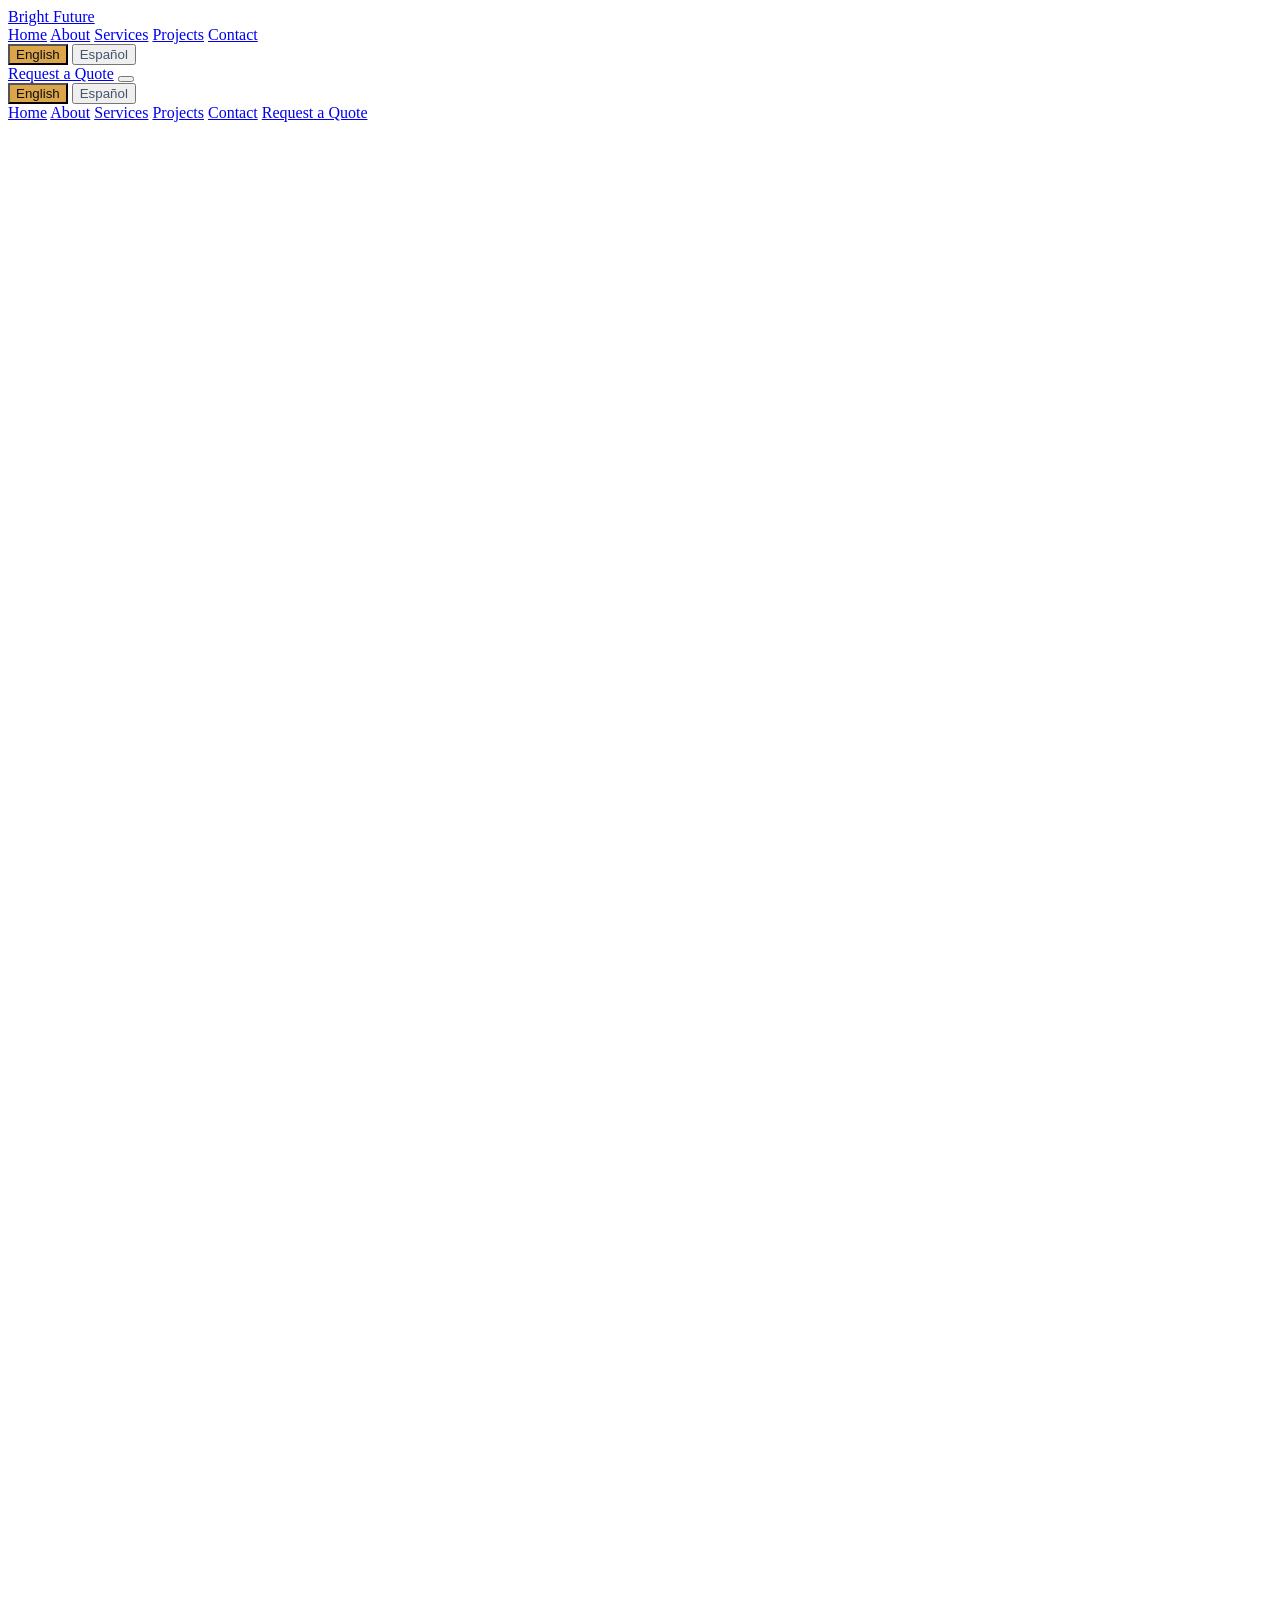
==== commit dc3fcbbf: "feat: use provided image for customized solutions section" ====
--- a/index.html
+++ b/index.html
@@ -143,11 +143,15 @@
               <p class="mt-3 text-sm text-slate-600" data-i18n="feature2Text">Bright Future helps create optimized energy production with smart design, premium components, and expert guidance.</p>
             </div>
           </article>
-          <article class="rounded-[1.75rem] bg-soft p-6 flex flex-col justify-between min-h-[360px]">
-            <div class="w-12 h-12 rounded-2xl bg-brand/15 text-brand grid place-items-center"><i data-lucide="building-2" class="w-5 h-5"></i></div>
-            <div>
-              <h3 class="text-2xl font-semibold" data-i18n="feature4Title">We Are Building Better Future</h3>
-              <p class="mt-3 text-sm text-slate-600" data-i18n="feature4Text">Our solutions reduce carbon footprint and increase long-term value through clean, renewable energy systems.</p>
+          <article class="relative rounded-[1.75rem] overflow-hidden min-h-[360px] text-white">
+            <img src="customized-solutions.jpg" class="absolute inset-0 w-full h-full object-cover" alt="Customized solar solutions for modern homes" />
+            <div class="absolute inset-0 bg-gradient-to-t from-black/75 via-black/20 to-transparent"></div>
+            <div class="relative z-10 h-full flex flex-col justify-between p-6">
+              <div class="w-12 h-12 rounded-2xl bg-white/15 text-white grid place-items-center backdrop-blur-md"><i data-lucide="building-2" class="w-5 h-5"></i></div>
+              <div>
+                <h3 class="text-2xl font-semibold" data-i18n="feature4Title">Customized Solutions</h3>
+                <p class="mt-3 text-sm text-white/80" data-i18n="feature4Text">Tailored solar systems designed around each property to maximize output, comfort, savings, and long-term efficiency.</p>
+              </div>
             </div>
           </article>
         </div>
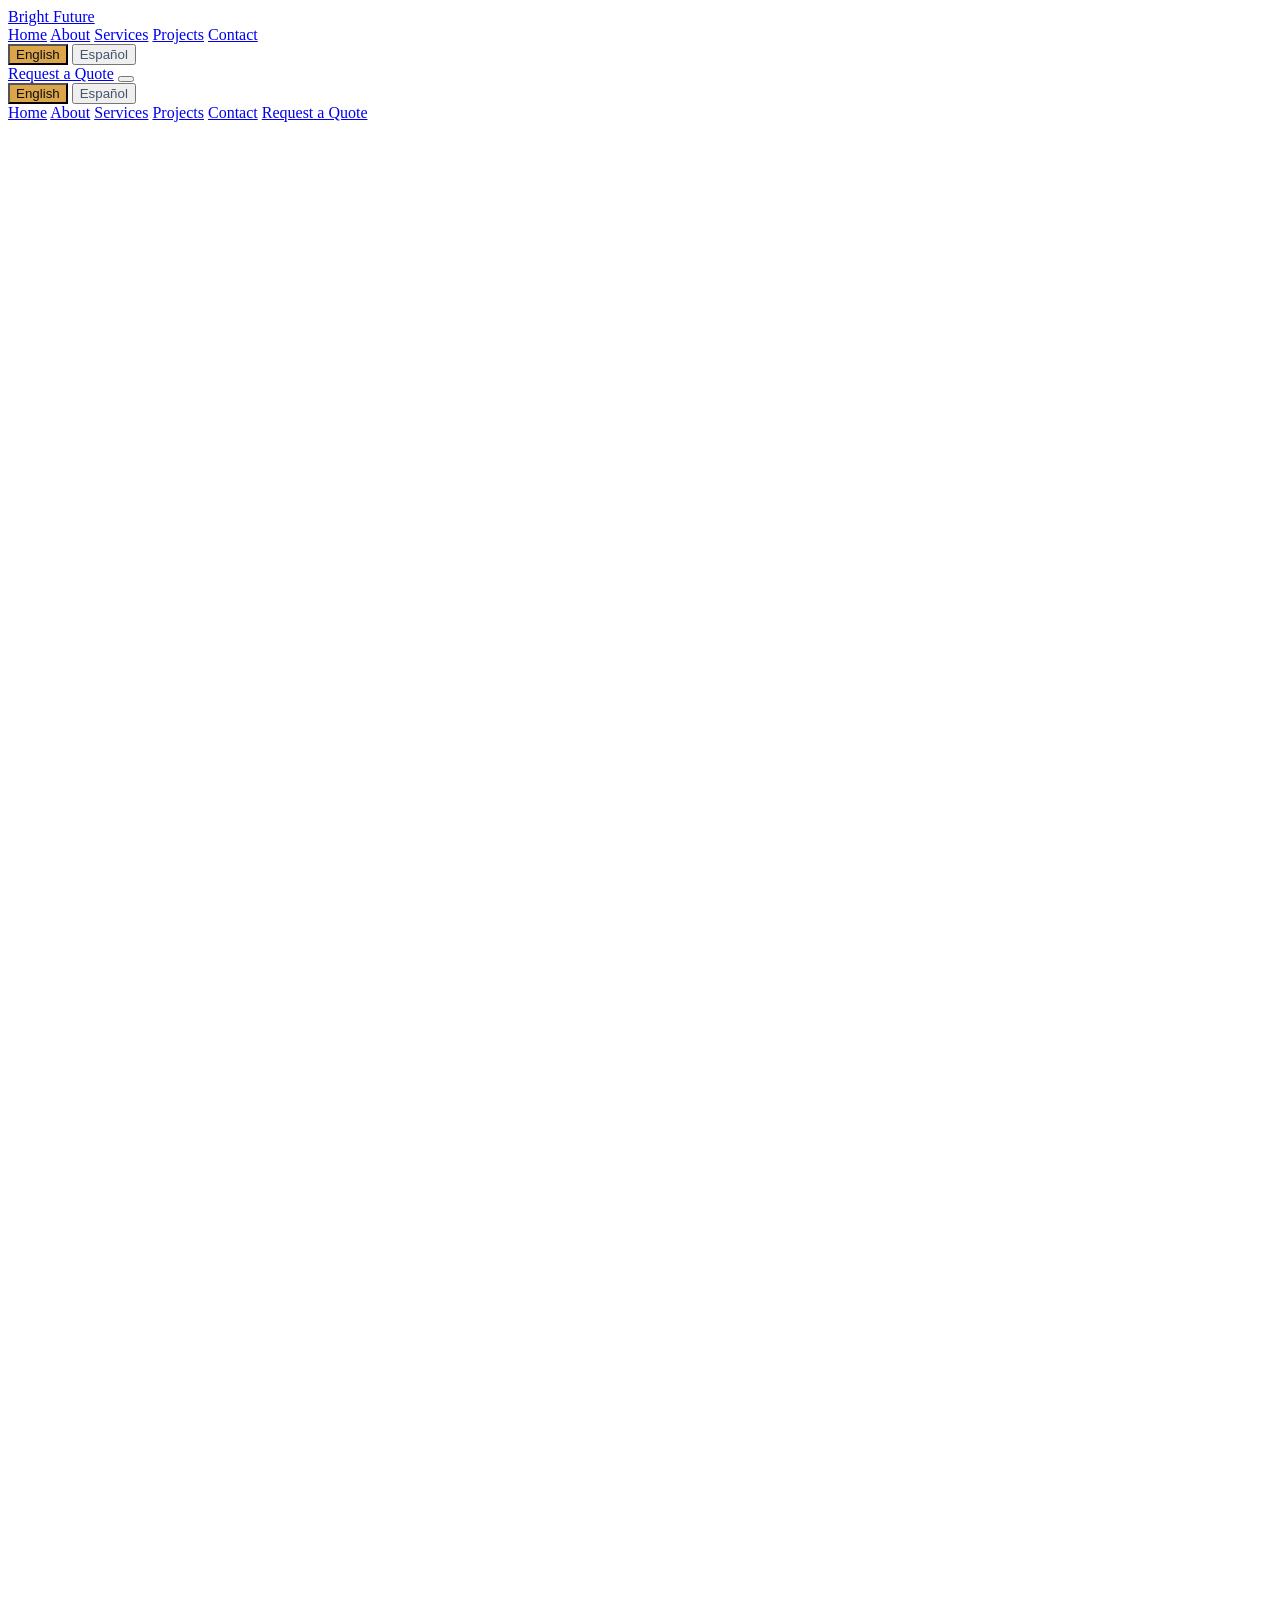
==== commit e95752d4: "feat: use provided image for environmental impact section" ====
--- a/index.html
+++ b/index.html
@@ -136,11 +136,15 @@
               </div>
             </div>
           </article>
-          <article class="rounded-[1.75rem] bg-soft p-6 flex flex-col justify-between min-h-[360px]">
-            <div class="w-12 h-12 rounded-2xl bg-brand/15 text-brand grid place-items-center"><i data-lucide="sun" class="w-5 h-5"></i></div>
-            <div>
-              <h3 class="text-2xl font-semibold" data-i18n="feature2Title">Solar Energy Best Production</h3>
-              <p class="mt-3 text-sm text-slate-600" data-i18n="feature2Text">Bright Future helps create optimized energy production with smart design, premium components, and expert guidance.</p>
+          <article class="relative rounded-[1.75rem] overflow-hidden min-h-[360px] text-white">
+            <img src="environmental-impact.jpg" class="absolute inset-0 w-full h-full object-cover" alt="Environmental impact solar energy field" />
+            <div class="absolute inset-0 bg-gradient-to-t from-black/75 via-black/20 to-transparent"></div>
+            <div class="relative z-10 h-full flex flex-col justify-between p-6">
+              <div class="w-12 h-12 rounded-2xl bg-white/15 text-white grid place-items-center backdrop-blur-md"><i data-lucide="leaf" class="w-5 h-5"></i></div>
+              <div>
+                <h3 class="text-2xl font-semibold" data-i18n="feature2Title">Environmental Impact</h3>
+                <p class="mt-3 text-sm text-white/80" data-i18n="feature2Text">Reduce your carbon footprint and support a cleaner, greener future with sustainable solar energy solutions.</p>
+              </div>
             </div>
           </article>
           <article class="relative rounded-[1.75rem] overflow-hidden min-h-[360px] text-white">
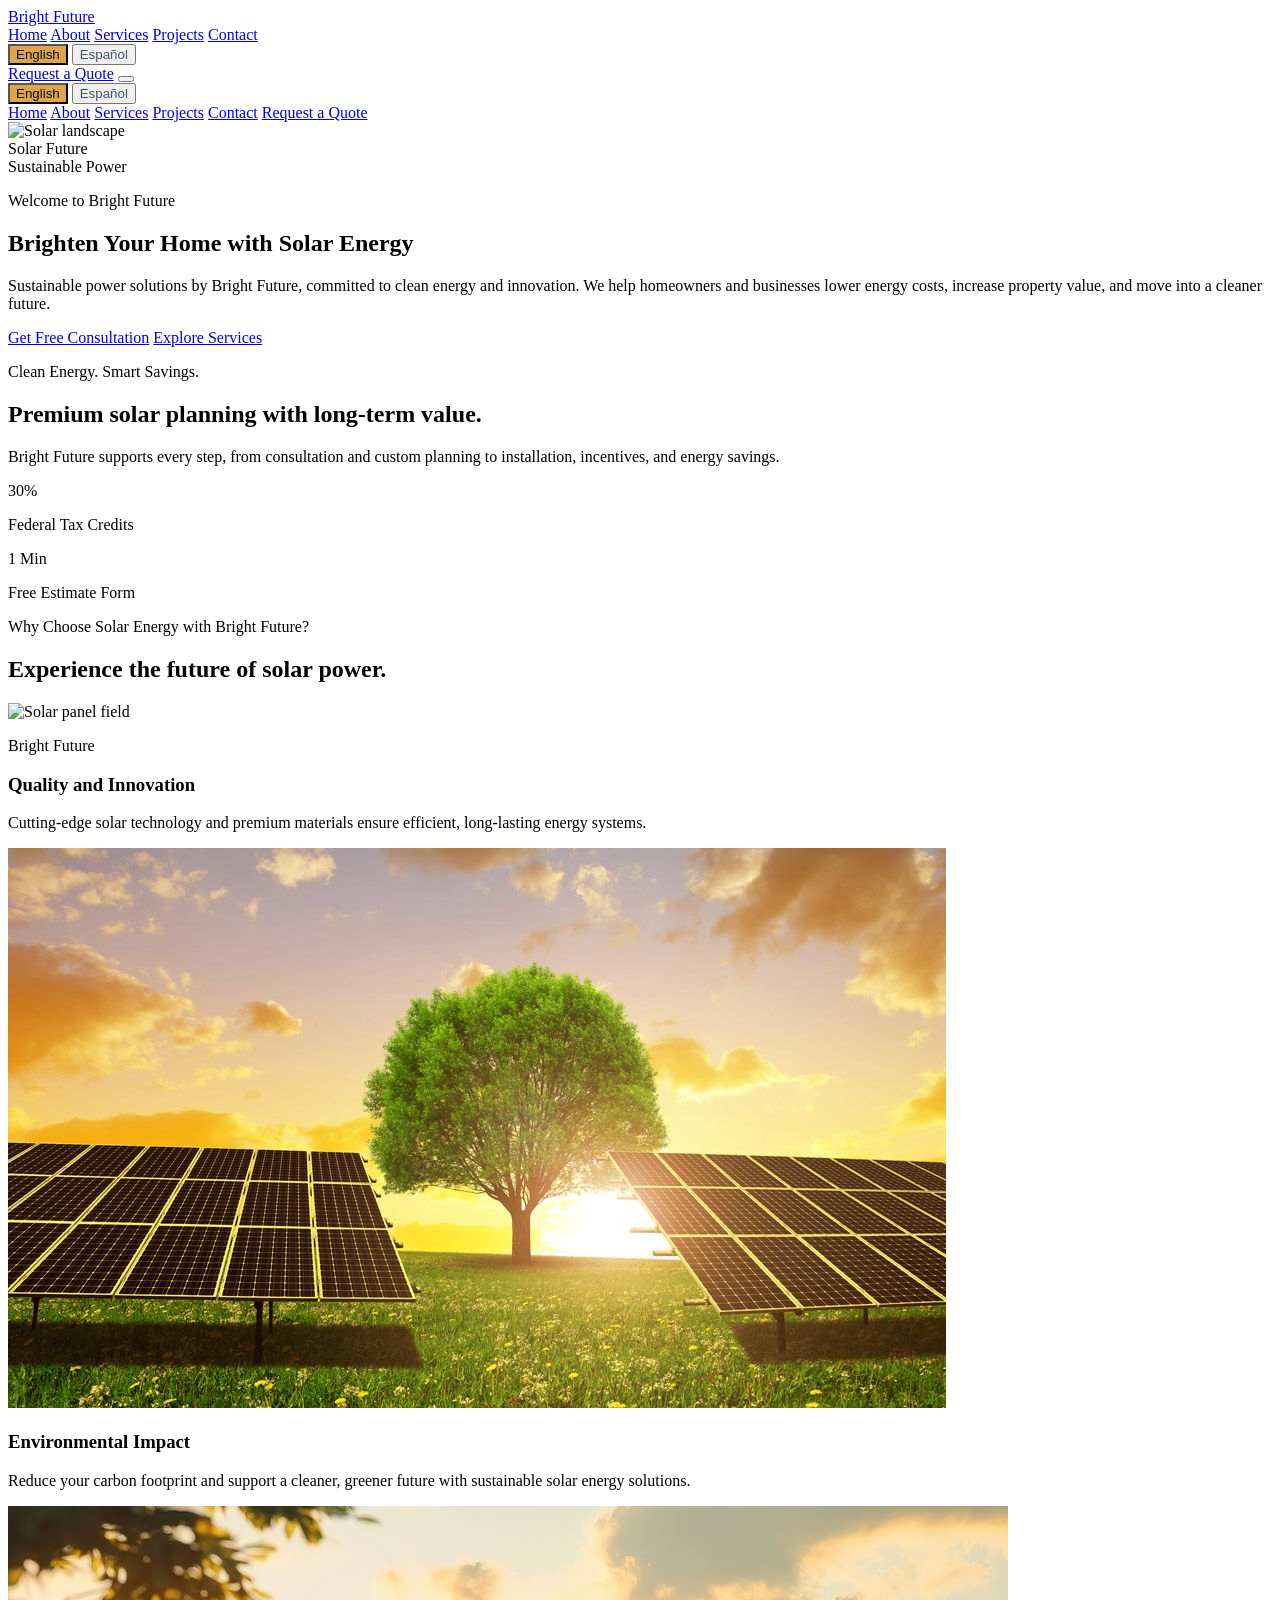
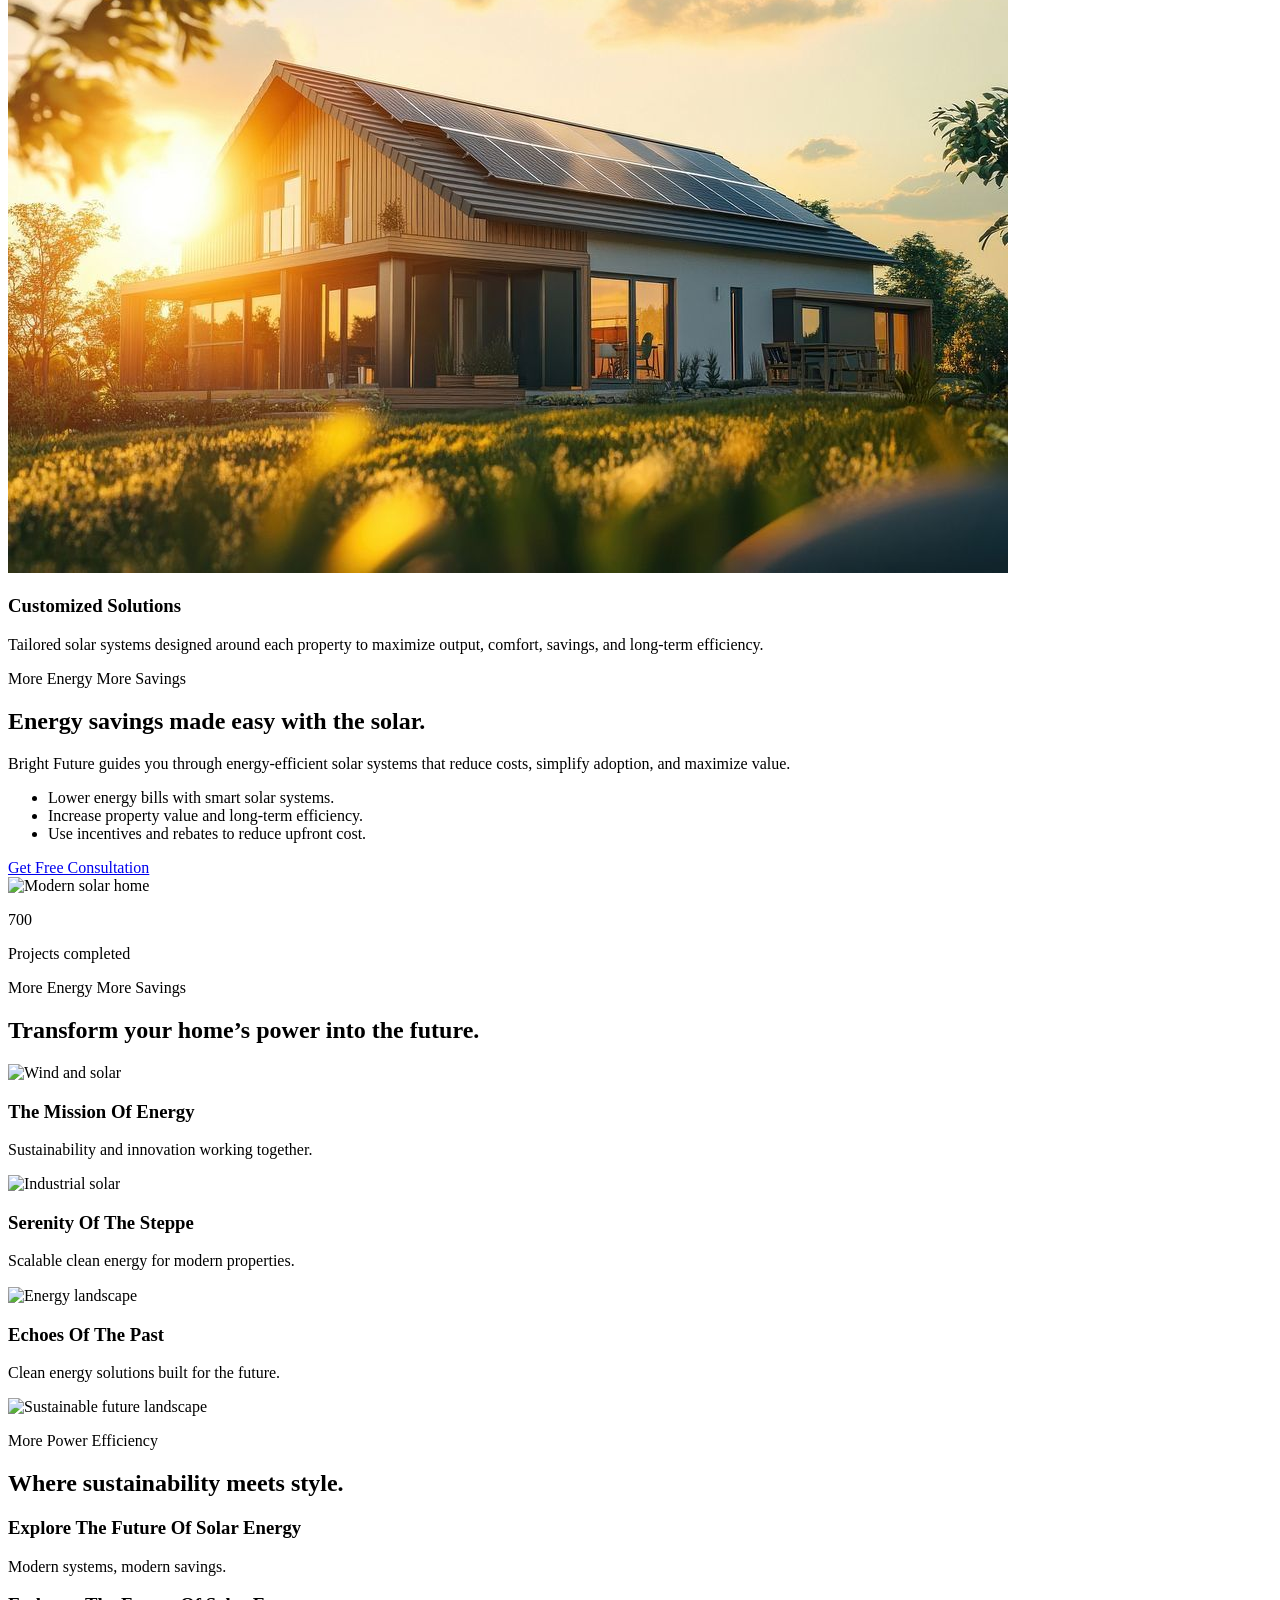
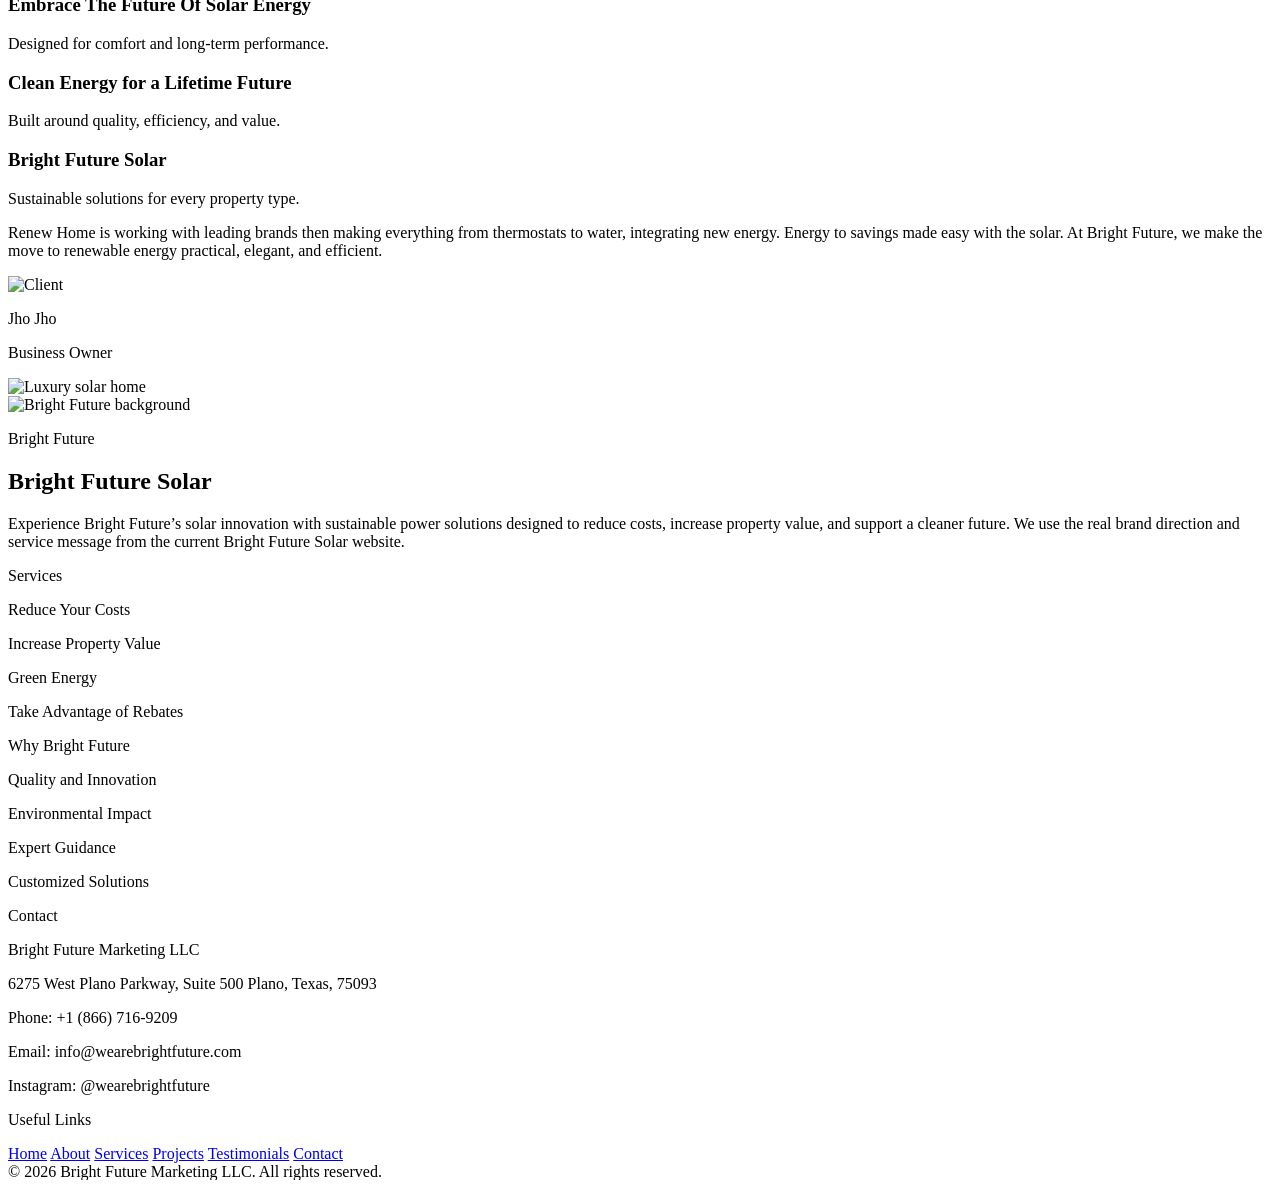
==== commit e6ff61bd: "fix: use solar energy image for savings section" ====
--- a/index.html
+++ b/index.html
@@ -180,7 +180,7 @@
           </div>
         </div>
         <div class="relative rounded-[2rem] overflow-hidden min-h-[520px] shadow-soft">
-          <img src="https://images.unsplash.com/photo-1505693416388-ac5ce068fe85?auto=format&fit=crop&w=1600&q=80" alt="Modern solar home" class="absolute inset-0 w-full h-full object-cover" />
+          <img src="https://images.unsplash.com/photo-1509391366360-2e959784a276?auto=format&fit=crop&w=1600&q=80" alt="Modern solar home" class="absolute inset-0 w-full h-full object-cover" />
           <div class="absolute inset-0 bg-gradient-to-t from-black/55 via-black/10 to-transparent"></div>
           <div class="absolute bottom-6 right-6 rounded-[1.5rem] bg-white/90 backdrop-blur-md p-5 shadow-soft min-w-[170px] text-right">
             <p class="text-4xl font-bold text-slate-900">700</p>
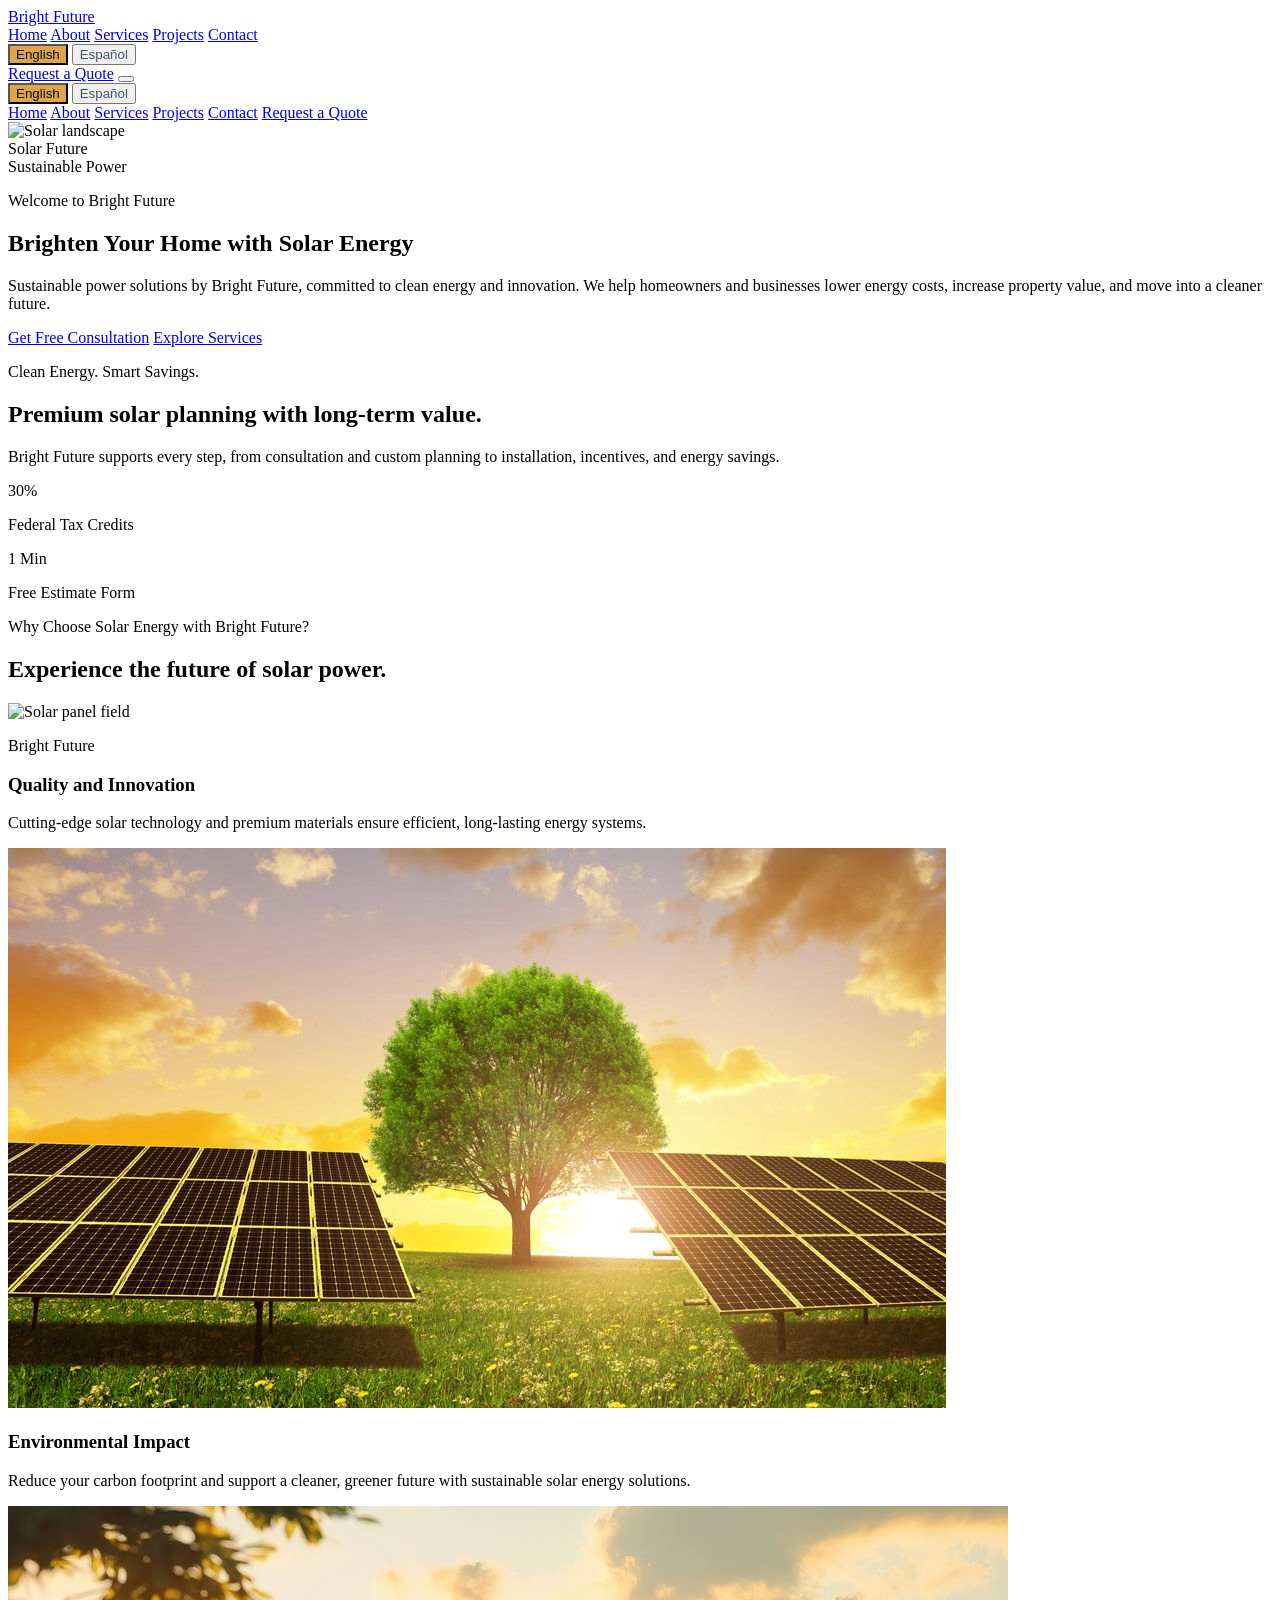
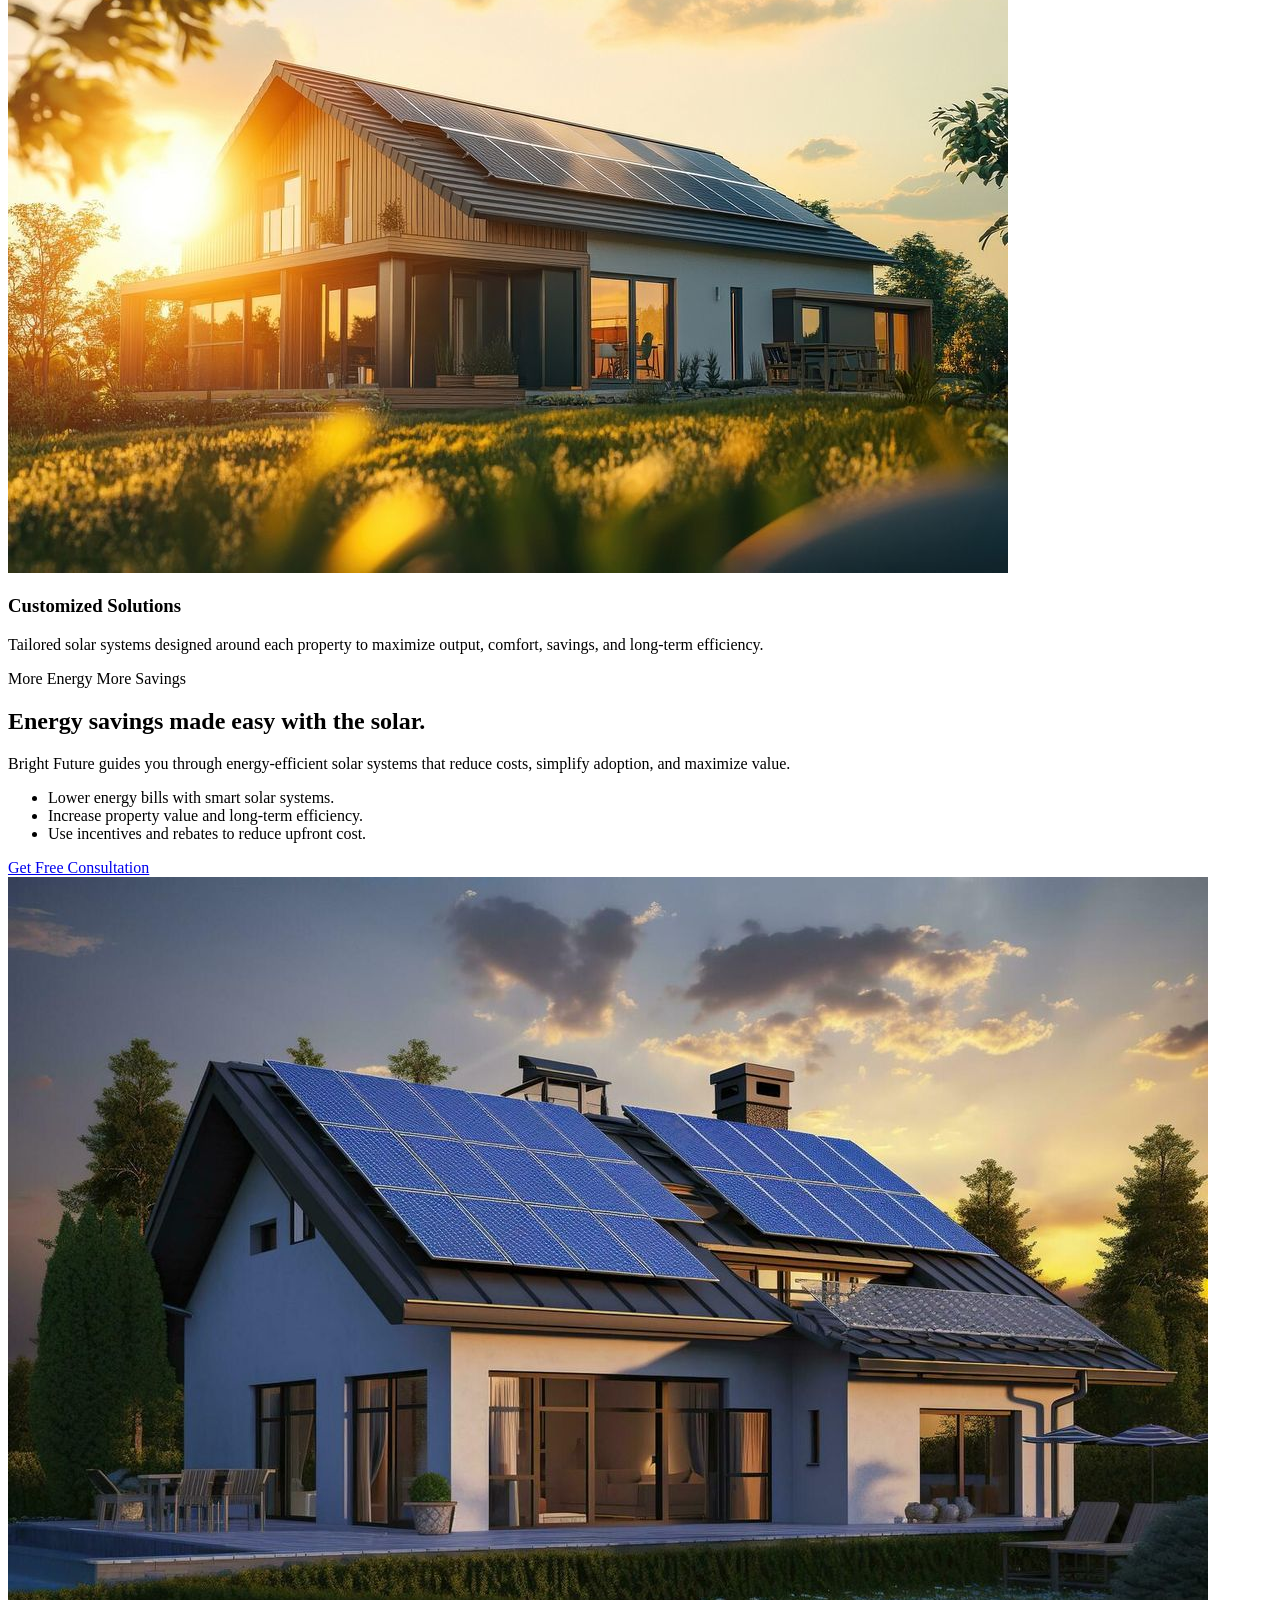
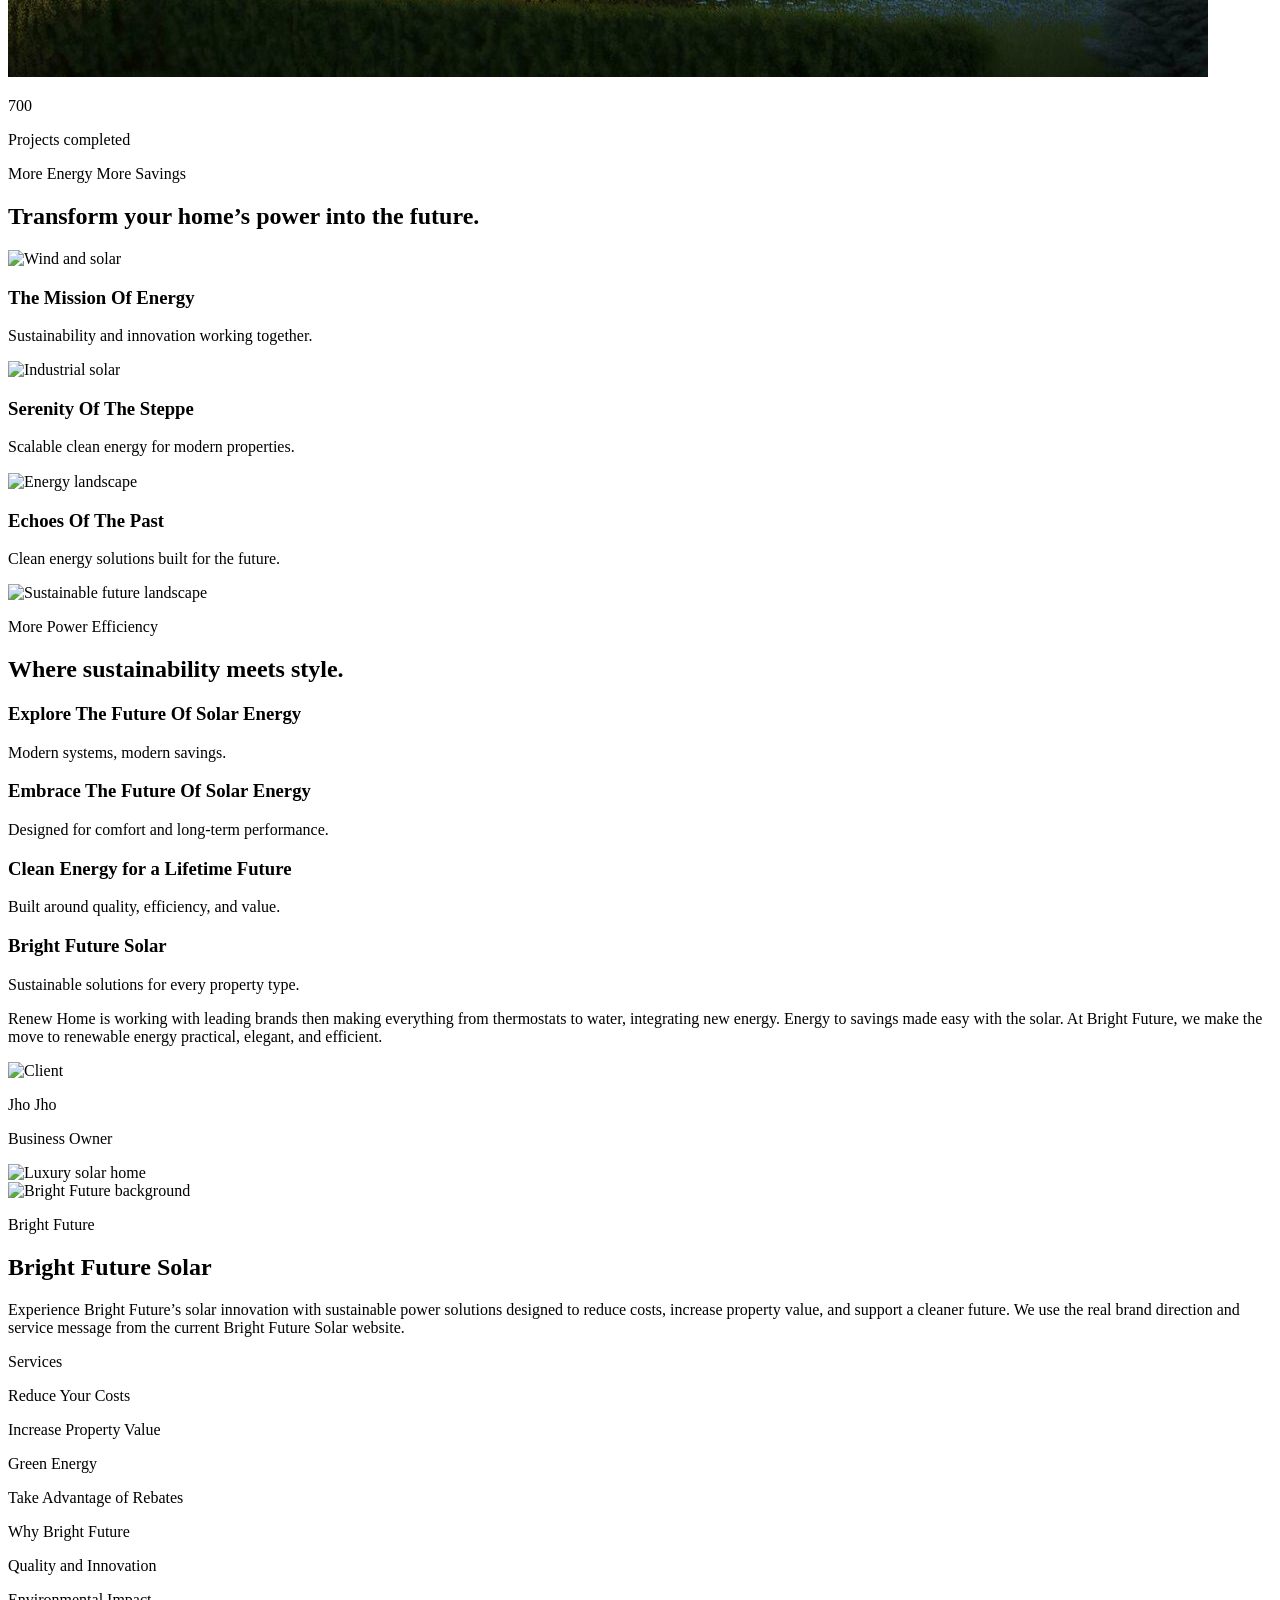
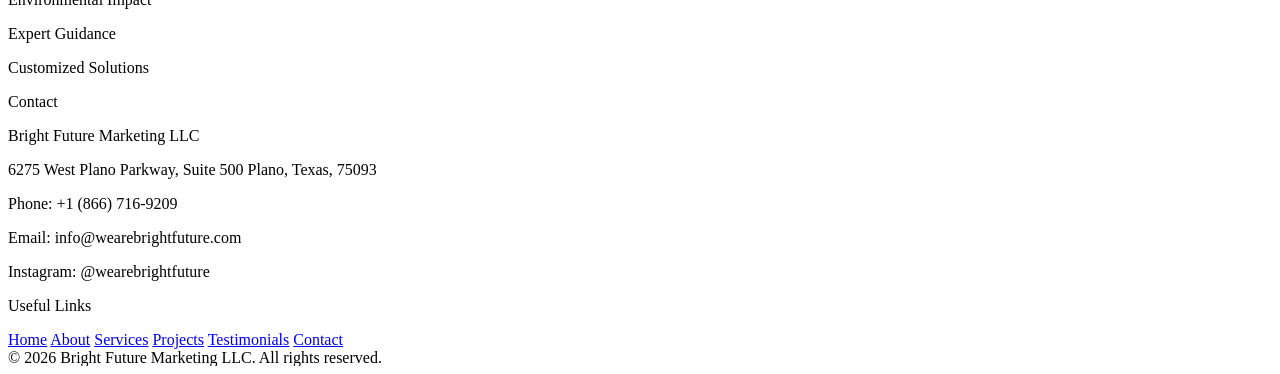
==== commit 421297e6: "feat: use provided solar house image for savings section" ====
--- a/index.html
+++ b/index.html
@@ -180,7 +180,7 @@
           </div>
         </div>
         <div class="relative rounded-[2rem] overflow-hidden min-h-[520px] shadow-soft">
-          <img src="https://images.unsplash.com/photo-1509391366360-2e959784a276?auto=format&fit=crop&w=1600&q=80" alt="Modern solar home" class="absolute inset-0 w-full h-full object-cover" />
+          <img src="energy-savings-solar.jpg" alt="Modern solar home" class="absolute inset-0 w-full h-full object-cover" />
           <div class="absolute inset-0 bg-gradient-to-t from-black/55 via-black/10 to-transparent"></div>
           <div class="absolute bottom-6 right-6 rounded-[1.5rem] bg-white/90 backdrop-blur-md p-5 shadow-soft min-w-[170px] text-right">
             <p class="text-4xl font-bold text-slate-900">700</p>
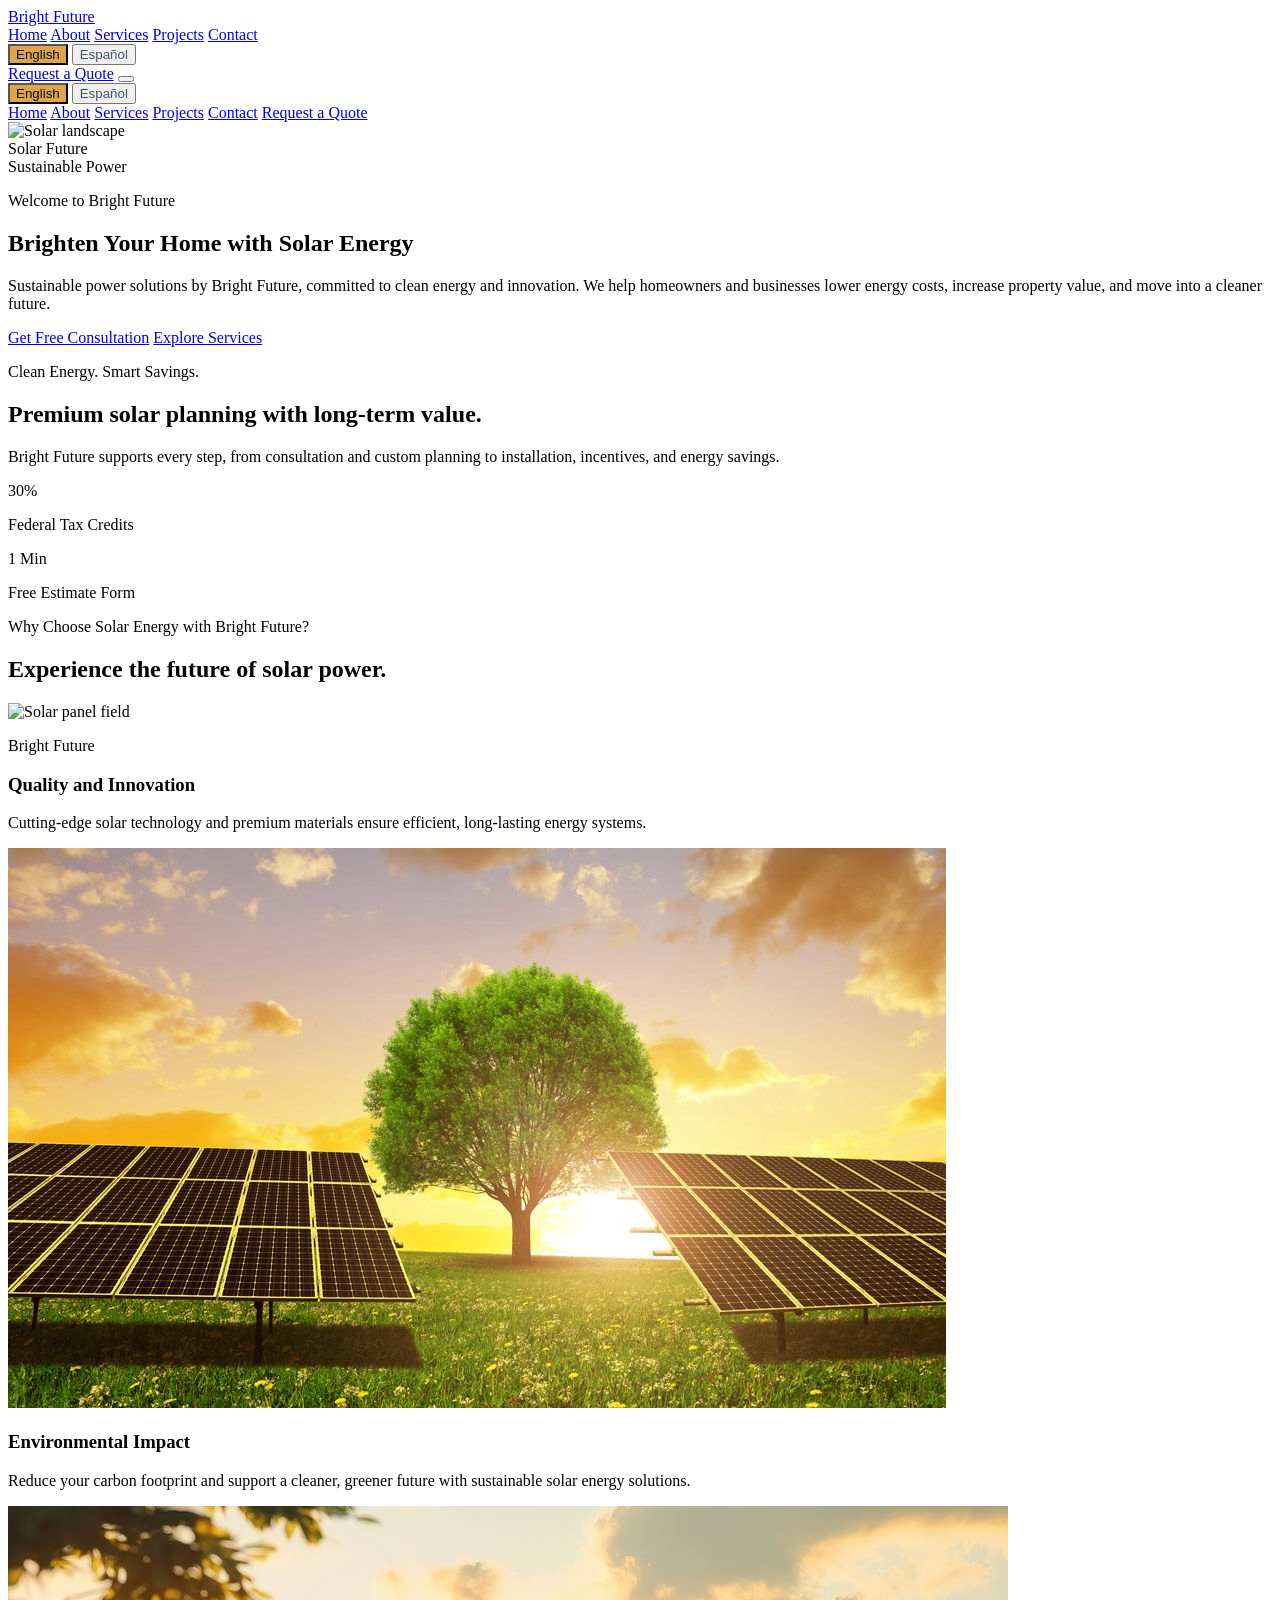
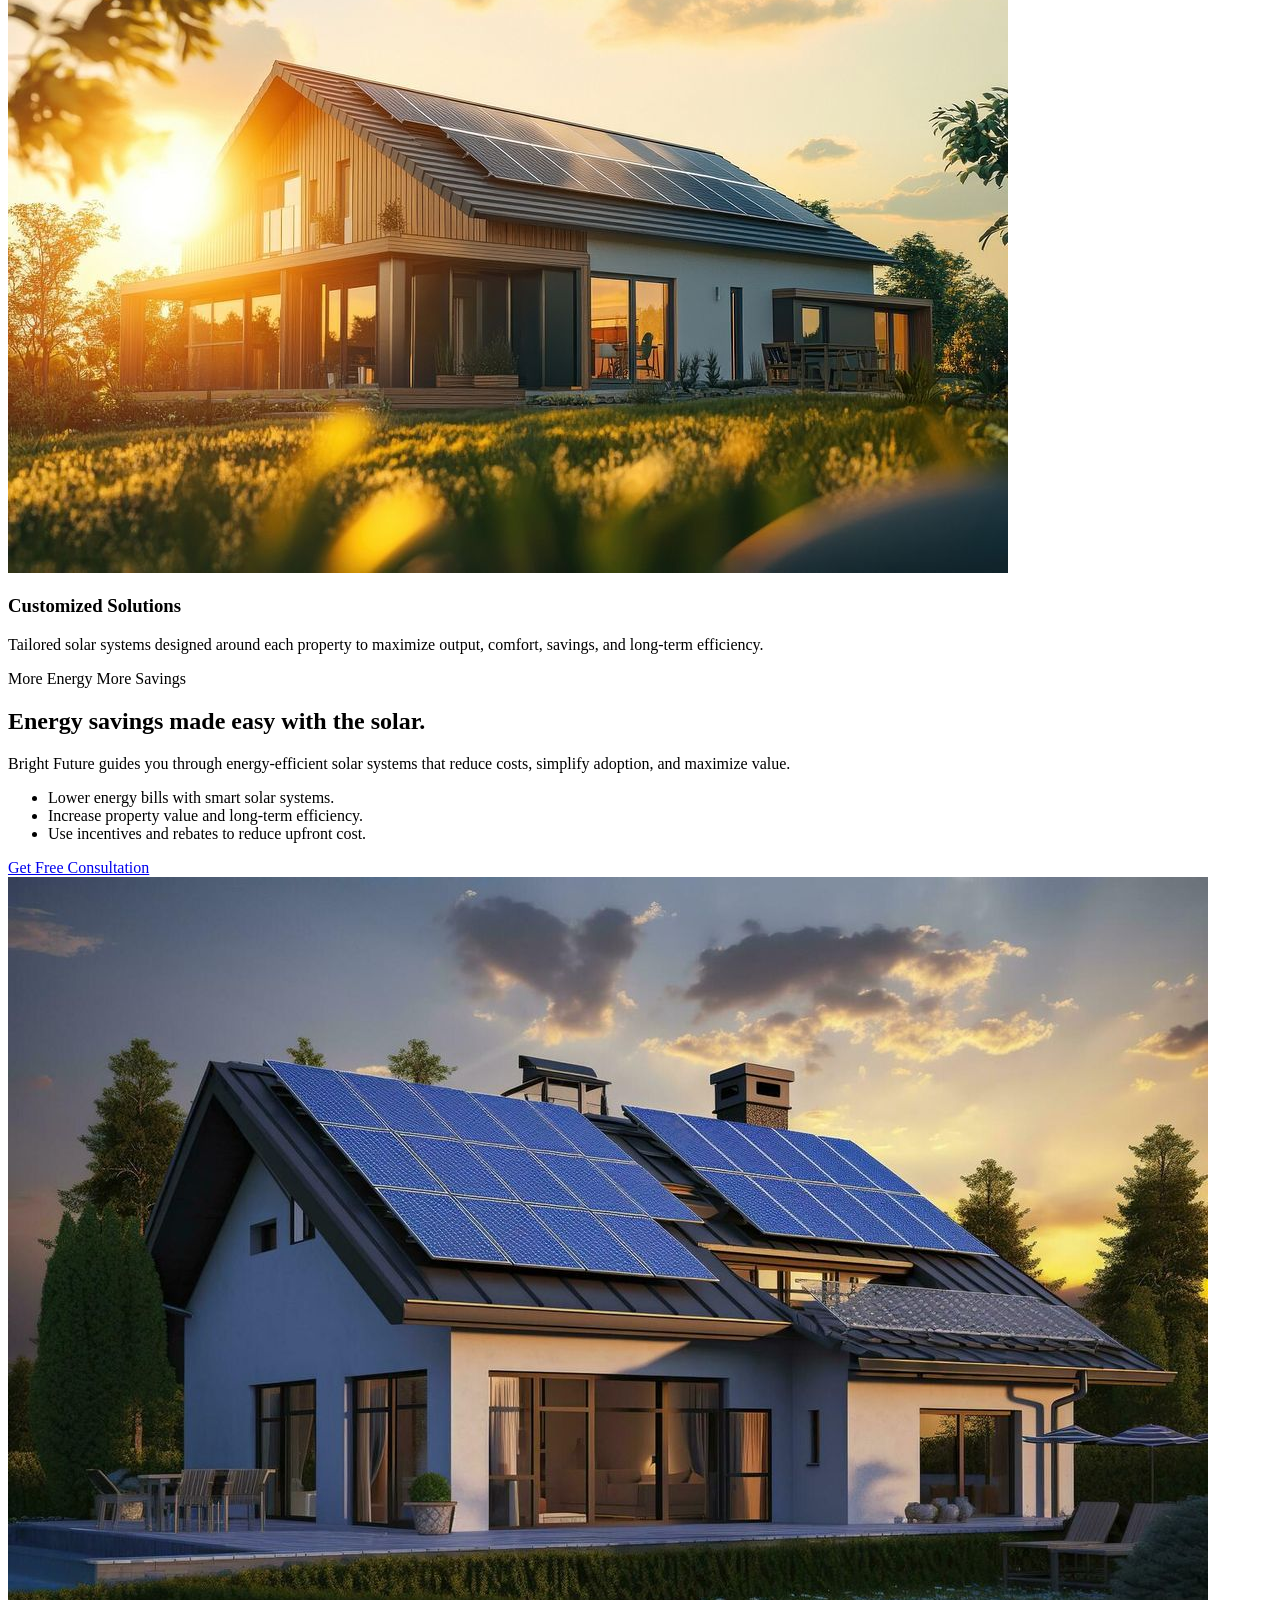
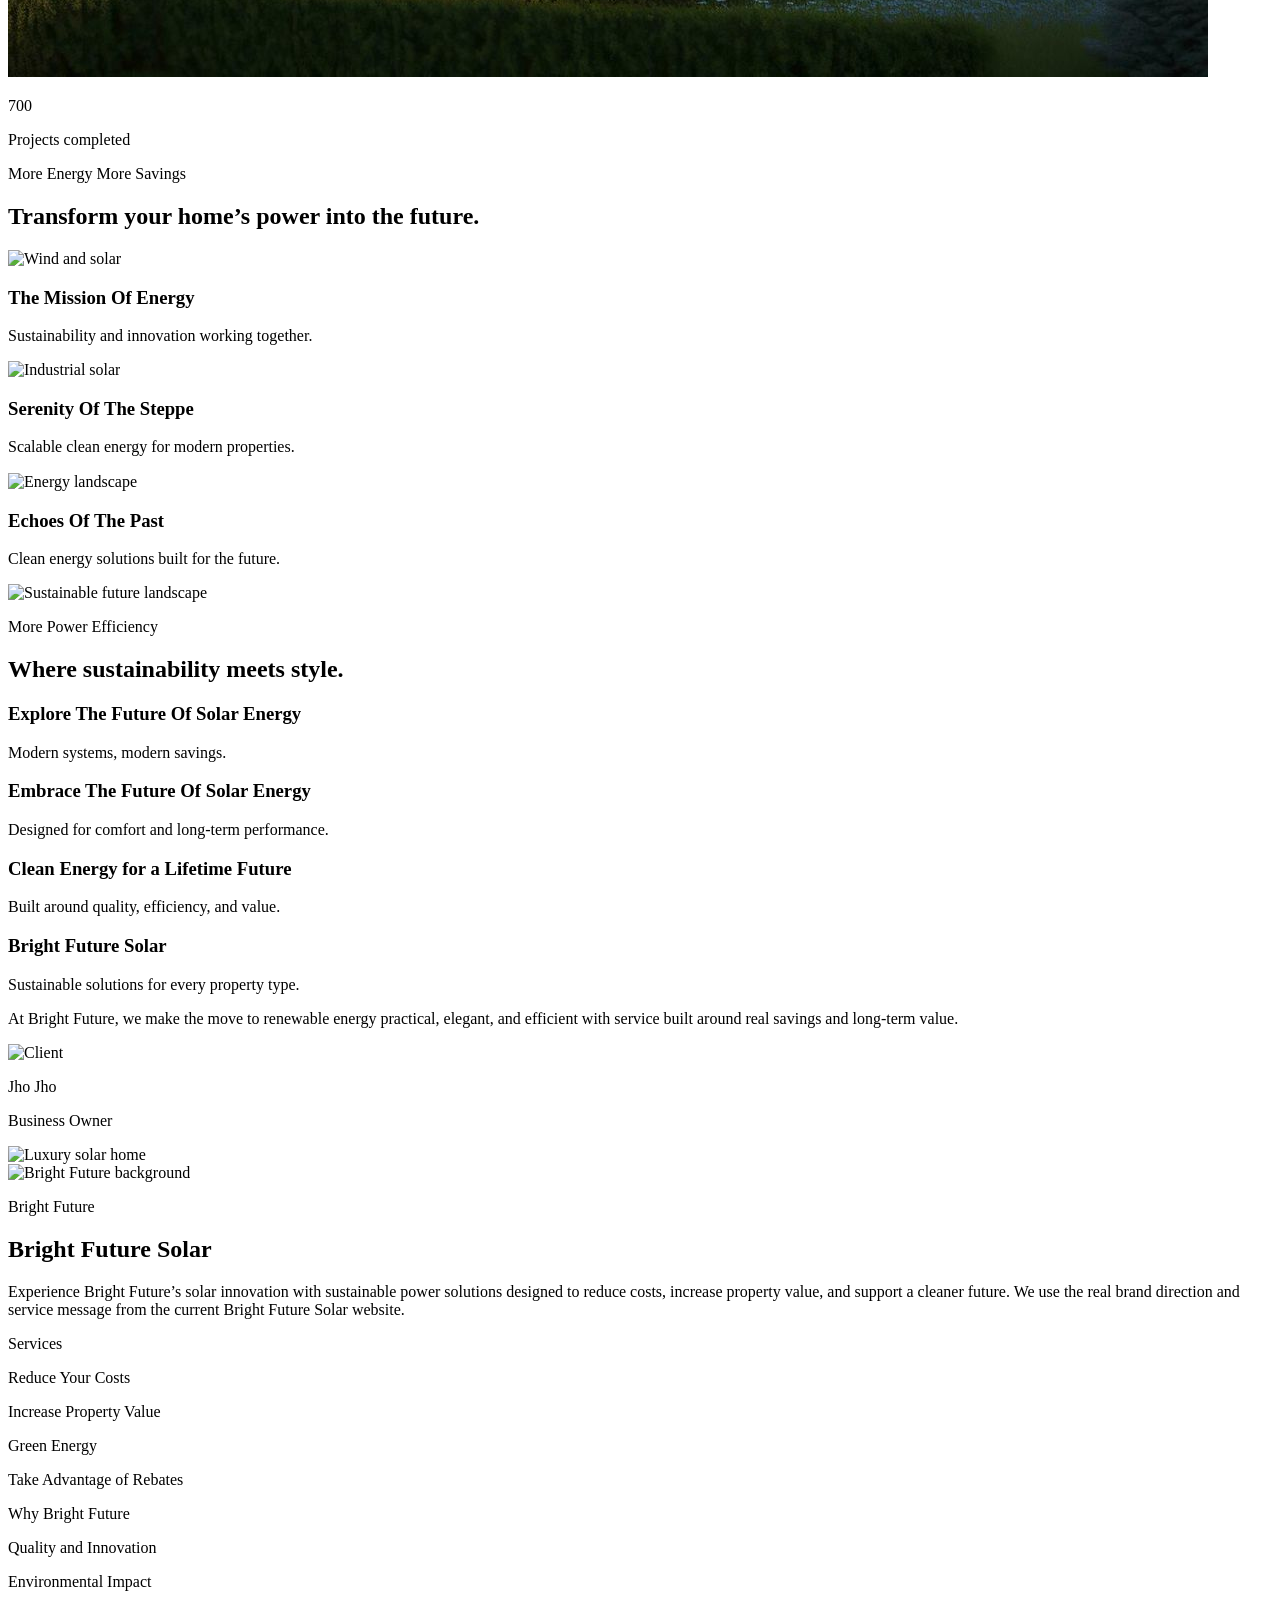
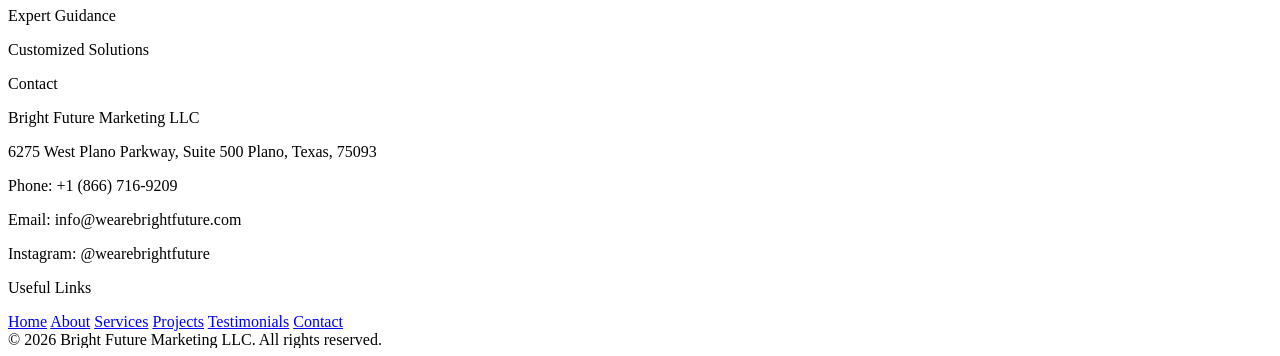
==== commit dbcb35cf: "fix: complete bilingual coverage across homepage content" ====
--- a/index.html
+++ b/index.html
@@ -184,7 +184,7 @@
           <div class="absolute inset-0 bg-gradient-to-t from-black/55 via-black/10 to-transparent"></div>
           <div class="absolute bottom-6 right-6 rounded-[1.5rem] bg-white/90 backdrop-blur-md p-5 shadow-soft min-w-[170px] text-right">
             <p class="text-4xl font-bold text-slate-900">700</p>
-            <p class="mt-2 text-sm text-slate-600">Projects completed</p>
+            <p class="mt-2 text-sm text-slate-600" data-i18n="projectsCompleted">Projects completed</p>
           </div>
         </div>
       </div>
@@ -197,9 +197,9 @@
           <h2 class="mt-4 text-3xl sm:text-4xl lg:text-5xl font-semibold leading-tight" data-i18n="projectsTitle">Transform your home’s power into the future.</h2>
         </div>
         <div class="mt-10 grid md:grid-cols-3 gap-5">
-          <article class="relative rounded-[1.75rem] overflow-hidden min-h-[320px] text-white reveal-on-scroll stagger-1"><img src="https://images.unsplash.com/photo-1466611653911-95081537e5b7?auto=format&fit=crop&w=1000&q=80" class="absolute inset-0 w-full h-full object-cover" alt="Wind and solar" /><div class="absolute inset-0 bg-gradient-to-t from-black/75 via-black/20 to-transparent"></div><div class="relative z-10 h-full flex items-end p-6"><div><h3 class="text-2xl font-semibold">The Mission Of Energy</h3><p class="mt-2 text-sm text-white/75">Sustainability and innovation working together.</p></div></div></article>
-          <article class="relative rounded-[1.75rem] overflow-hidden min-h-[320px] text-white reveal-on-scroll stagger-2"><img src="https://images.unsplash.com/photo-1473341304170-971dccb5ac1e?auto=format&fit=crop&w=1000&q=80" class="absolute inset-0 w-full h-full object-cover" alt="Industrial solar" /><div class="absolute inset-0 bg-gradient-to-t from-black/75 via-black/20 to-transparent"></div><div class="relative z-10 h-full flex items-end p-6"><div><h3 class="text-2xl font-semibold">Serenity Of The Steppe</h3><p class="mt-2 text-sm text-white/75">Scalable clean energy for modern properties.</p></div></div></article>
-          <article class="relative rounded-[1.75rem] overflow-hidden min-h-[320px] text-white reveal-on-scroll stagger-3"><img src="https://images.unsplash.com/photo-1497440001374-f26997328c1b?auto=format&fit=crop&w=1000&q=80" class="absolute inset-0 w-full h-full object-cover" alt="Energy landscape" /><div class="absolute inset-0 bg-gradient-to-t from-black/75 via-black/20 to-transparent"></div><div class="relative z-10 h-full flex items-end p-6"><div><h3 class="text-2xl font-semibold">Echoes Of The Past</h3><p class="mt-2 text-sm text-white/75">Clean energy solutions built for the future.</p></div></div></article>
+          <article class="relative rounded-[1.75rem] overflow-hidden min-h-[320px] text-white reveal-on-scroll stagger-1"><img src="https://images.unsplash.com/photo-1466611653911-95081537e5b7?auto=format&fit=crop&w=1000&q=80" class="absolute inset-0 w-full h-full object-cover" alt="Wind and solar" /><div class="absolute inset-0 bg-gradient-to-t from-black/75 via-black/20 to-transparent"></div><div class="relative z-10 h-full flex items-end p-6"><div><h3 class="text-2xl font-semibold" data-i18n="projectCard1Title">The Mission Of Energy</h3><p class="mt-2 text-sm text-white/75" data-i18n="projectCard1Text">Sustainability and innovation working together.</p></div></div></article>
+          <article class="relative rounded-[1.75rem] overflow-hidden min-h-[320px] text-white reveal-on-scroll stagger-2"><img src="https://images.unsplash.com/photo-1473341304170-971dccb5ac1e?auto=format&fit=crop&w=1000&q=80" class="absolute inset-0 w-full h-full object-cover" alt="Industrial solar" /><div class="absolute inset-0 bg-gradient-to-t from-black/75 via-black/20 to-transparent"></div><div class="relative z-10 h-full flex items-end p-6"><div><h3 class="text-2xl font-semibold" data-i18n="projectCard2Title">Serenity Of The Steppe</h3><p class="mt-2 text-sm text-white/75" data-i18n="projectCard2Text">Scalable clean energy for modern properties.</p></div></div></article>
+          <article class="relative rounded-[1.75rem] overflow-hidden min-h-[320px] text-white reveal-on-scroll stagger-3"><img src="https://images.unsplash.com/photo-1497440001374-f26997328c1b?auto=format&fit=crop&w=1000&q=80" class="absolute inset-0 w-full h-full object-cover" alt="Energy landscape" /><div class="absolute inset-0 bg-gradient-to-t from-black/75 via-black/20 to-transparent"></div><div class="relative z-10 h-full flex items-end p-6"><div><h3 class="text-2xl font-semibold" data-i18n="projectCard3Title">Echoes Of The Past</h3><p class="mt-2 text-sm text-white/75" data-i18n="projectCard3Text">Clean energy solutions built for the future.</p></div></div></article>
         </div>
       </div>
     </section>
@@ -210,14 +210,14 @@
         <div class="absolute inset-0 bg-[linear-gradient(180deg,rgba(10,15,20,0.18)_0%,rgba(10,15,20,0.7)_100%)]"></div>
         <div class="relative z-10 h-full flex flex-col justify-between p-6 sm:p-8 lg:p-10 text-white min-h-[520px]">
           <div class="text-center max-w-3xl mx-auto pt-8">
-            <p class="text-xs uppercase tracking-[0.28em] text-white/70">More Power Efficiency</p>
-            <h2 class="mt-4 text-4xl sm:text-5xl lg:text-6xl font-semibold leading-[1.02]">Where sustainability meets style.</h2>
+            <p class="text-xs uppercase tracking-[0.28em] text-white/70" data-i18n="bannerTag">More Power Efficiency</p>
+            <h2 class="mt-4 text-4xl sm:text-5xl lg:text-6xl font-semibold leading-[1.02]" data-i18n="bannerTitle">Where sustainability meets style.</h2>
           </div>
           <div class="grid md:grid-cols-4 gap-4">
-            <article class="rounded-[1.3rem] bg-white/12 backdrop-blur-md border border-white/15 p-4"><h3 class="font-semibold">Explore The Future Of Solar Energy</h3><p class="mt-2 text-sm text-white/70">Modern systems, modern savings.</p></article>
-            <article class="rounded-[1.3rem] bg-white/12 backdrop-blur-md border border-white/15 p-4"><h3 class="font-semibold">Embrace The Future Of Solar Energy</h3><p class="mt-2 text-sm text-white/70">Designed for comfort and long-term performance.</p></article>
-            <article class="rounded-[1.3rem] bg-white/12 backdrop-blur-md border border-white/15 p-4"><h3 class="font-semibold">Clean Energy for a Lifetime Future</h3><p class="mt-2 text-sm text-white/70">Built around quality, efficiency, and value.</p></article>
-            <article class="rounded-[1.3rem] bg-white/12 backdrop-blur-md border border-white/15 p-4"><h3 class="font-semibold">Bright Future Solar</h3><p class="mt-2 text-sm text-white/70">Sustainable solutions for every property type.</p></article>
+            <article class="rounded-[1.3rem] bg-white/12 backdrop-blur-md border border-white/15 p-4"><h3 class="font-semibold" data-i18n="bannerCard1Title">Explore The Future Of Solar Energy</h3><p class="mt-2 text-sm text-white/70" data-i18n="bannerCard1Text">Modern systems, modern savings.</p></article>
+            <article class="rounded-[1.3rem] bg-white/12 backdrop-blur-md border border-white/15 p-4"><h3 class="font-semibold" data-i18n="bannerCard2Title">Embrace The Future Of Solar Energy</h3><p class="mt-2 text-sm text-white/70" data-i18n="bannerCard2Text">Designed for comfort and long-term performance.</p></article>
+            <article class="rounded-[1.3rem] bg-white/12 backdrop-blur-md border border-white/15 p-4"><h3 class="font-semibold" data-i18n="bannerCard3Title">Clean Energy for a Lifetime Future</h3><p class="mt-2 text-sm text-white/70" data-i18n="bannerCard3Text">Built around quality, efficiency, and value.</p></article>
+            <article class="rounded-[1.3rem] bg-white/12 backdrop-blur-md border border-white/15 p-4"><h3 class="font-semibold" data-i18n="bannerCard4Title">Bright Future Solar</h3><p class="mt-2 text-sm text-white/70" data-i18n="bannerCard4Text">Sustainable solutions for every property type.</p></article>
           </div>
         </div>
       </div>
@@ -226,13 +226,13 @@
     <section id="testimonials" class="px-3 sm:px-5 lg:px-8 xl:px-10 pt-6 reveal-on-scroll">
       <div class="mx-auto max-w-[1700px] grid lg:grid-cols-[1.1fr_.9fr] gap-5 slide-right">
         <div class="bg-white rounded-[2rem] p-6 sm:p-8 lg:p-10 shadow-soft">
-          <p class="text-sm leading-7 text-slate-700">Renew Home is working with leading brands then making everything from thermostats to water, integrating new energy. Energy to savings made easy with the solar. At Bright Future, we make the move to renewable energy practical, elegant, and efficient.</p>
+          <p class="text-sm leading-7 text-slate-700" data-i18n="testimonialLead">Renew Home is working with leading brands then making everything from thermostats to water, integrating new energy. Energy to savings made easy with the solar. At Bright Future, we make the move to renewable energy practical, elegant, and efficient.</p>
           <div class="mt-8 flex items-center justify-between gap-4">
             <div class="flex items-center gap-4">
               <img src="https://images.unsplash.com/photo-1494790108377-be9c29b29330?auto=format&fit=crop&w=300&q=80" class="w-12 h-12 rounded-full object-cover" alt="Client" />
               <div>
                 <p class="font-semibold">Jho Jho</p>
-                <p class="text-sm text-slate-500">Business Owner</p>
+                <p class="text-sm text-slate-500" data-i18n="testimonialRole">Business Owner</p>
               </div>
             </div>
             <div class="w-10 h-10 rounded-full bg-slate-100 grid place-items-center"><i data-lucide="arrow-right" class="w-5 h-5"></i></div>
@@ -250,46 +250,46 @@
         <div class="absolute inset-0 bg-[linear-gradient(180deg,rgba(10,15,20,0.72)_0%,rgba(10,15,20,0.94)_100%)]"></div>
         <div class="relative z-10 p-6 sm:p-8 lg:p-10 grid lg:grid-cols-[1fr_.9fr] gap-8 items-start">
           <div>
-            <p class="text-xs uppercase tracking-[0.28em] text-white/60">Bright Future</p>
-            <h2 class="mt-4 text-4xl sm:text-5xl font-semibold leading-tight">Bright Future Solar</h2>
-            <p class="mt-5 max-w-2xl text-white/75">Experience Bright Future’s solar innovation with sustainable power solutions designed to reduce costs, increase property value, and support a cleaner future. We use the real brand direction and service message from the current Bright Future Solar website.</p>
+            <p class="text-xs uppercase tracking-[0.28em] text-white/60" data-i18n="footerTag">Bright Future</p>
+            <h2 class="mt-4 text-4xl sm:text-5xl font-semibold leading-tight" data-i18n="footerTitle">Bright Future Solar</h2>
+            <p class="mt-5 max-w-2xl text-white/75" data-i18n="footerText">Experience Bright Future’s solar innovation with sustainable power solutions designed to reduce costs, increase property value, and support a cleaner future. We use the real brand direction and service message from the current Bright Future Solar website.</p>
             <div class="mt-6 grid sm:grid-cols-2 gap-4 text-sm text-white/75">
               <div>
-                <p class="font-semibold text-white mb-2">Services</p>
-                <p>Reduce Your Costs</p>
-                <p>Increase Property Value</p>
-                <p>Green Energy</p>
-                <p>Take Advantage of Rebates</p>
-              </div>
-              <div>
-                <p class="font-semibold text-white mb-2">Why Bright Future</p>
-                <p>Quality and Innovation</p>
-                <p>Environmental Impact</p>
-                <p>Expert Guidance</p>
-                <p>Customized Solutions</p>
+                <p class="font-semibold text-white mb-2" data-i18n="footerServicesTitle">Services</p>
+                <p data-i18n="footerService1">Reduce Your Costs</p>
+                <p data-i18n="footerService2">Increase Property Value</p>
+                <p data-i18n="footerService3">Green Energy</p>
+                <p data-i18n="footerService4">Take Advantage of Rebates</p>
+              </div>
+              <div>
+                <p class="font-semibold text-white mb-2" data-i18n="footerWhyTitle">Why Bright Future</p>
+                <p data-i18n="footerWhy1">Quality and Innovation</p>
+                <p data-i18n="footerWhy2">Environmental Impact</p>
+                <p data-i18n="footerWhy3">Expert Guidance</p>
+                <p data-i18n="footerWhy4">Customized Solutions</p>
               </div>
             </div>
           </div>
           <div class="grid gap-5">
             <div class="rounded-[1.5rem] bg-white/10 backdrop-blur-xl border border-white/15 p-5">
-              <p class="text-xs uppercase tracking-[0.28em] text-white/60">Contact</p>
+              <p class="text-xs uppercase tracking-[0.28em] text-white/60" data-i18n="footerContactTitle">Contact</p>
               <div class="mt-4 space-y-3 text-sm text-white/80">
                 <p>Bright Future Marketing LLC</p>
                 <p>6275 West Plano Parkway, Suite 500 Plano, Texas, 75093</p>
-                <p>Phone: +1 (866) 716-9209</p>
-                <p>Email: info@wearebrightfuture.com</p>
+                <p data-i18n="footerPhone">Phone: +1 (866) 716-9209</p>
+                <p data-i18n="footerEmail">Email: info@wearebrightfuture.com</p>
                 <p>Instagram: @wearebrightfuture</p>
               </div>
             </div>
             <div class="rounded-[1.5rem] bg-white/10 backdrop-blur-xl border border-white/15 p-5">
-              <p class="text-xs uppercase tracking-[0.28em] text-white/60">Useful Links</p>
+              <p class="text-xs uppercase tracking-[0.28em] text-white/60" data-i18n="footerLinksTitle2">Useful Links</p>
               <div class="mt-4 grid grid-cols-2 gap-3 text-sm text-white/80">
-                <a href="#home">Home</a>
-                <a href="#about">About</a>
-                <a href="#services">Services</a>
-                <a href="#projects">Projects</a>
-                <a href="#testimonials">Testimonials</a>
-                <a href="#contact">Contact</a>
+                <a href="#home" data-i18n="navHome">Home</a>
+                <a href="#about" data-i18n="navAbout">About</a>
+                <a href="#services" data-i18n="navServices">Services</a>
+                <a href="#projects" data-i18n="navProjects">Projects</a>
+                <a href="#testimonials" data-i18n="footerTestimonials">Testimonials</a>
+                <a href="#contact" data-i18n="navContact">Contact</a>
               </div>
             </div>
           </div>
